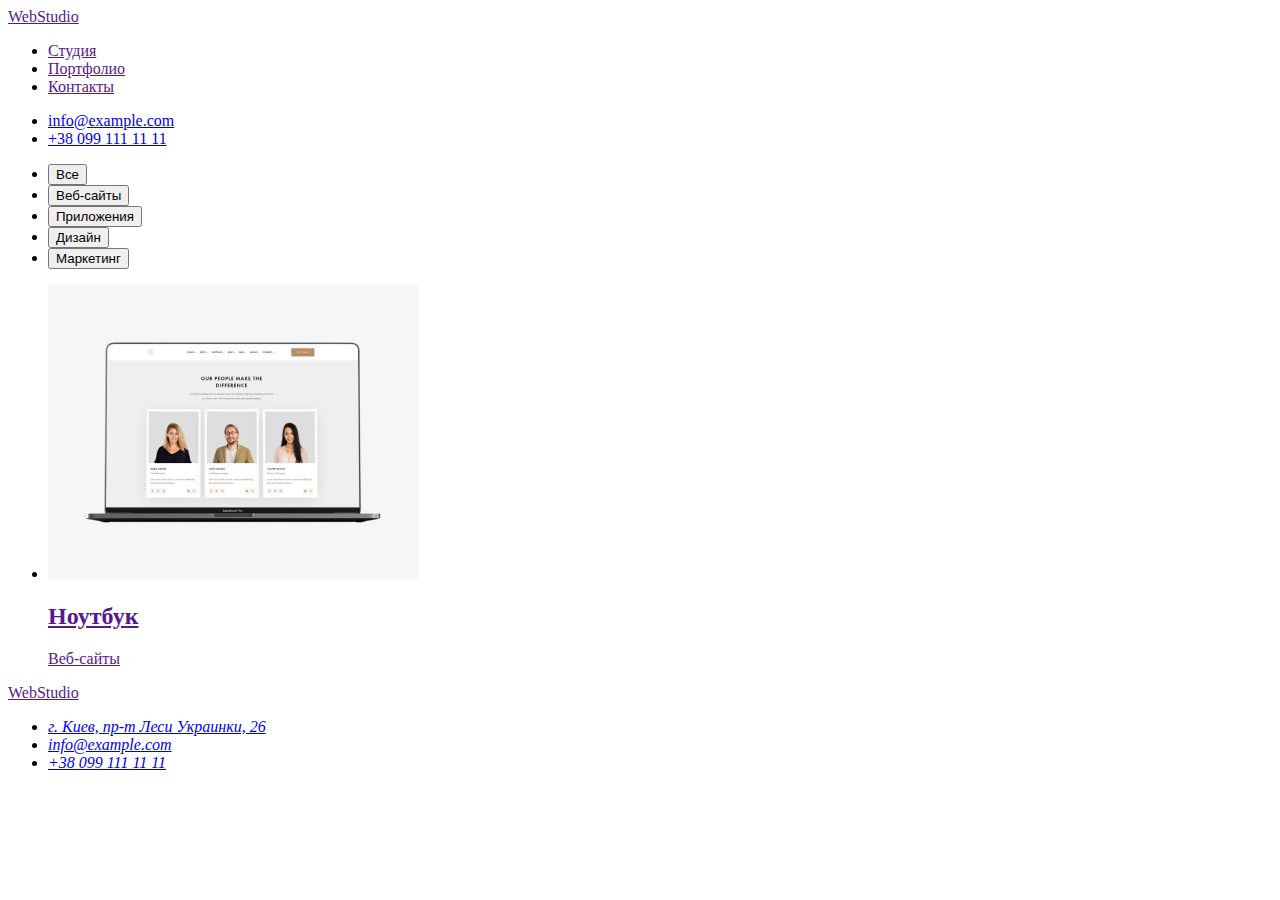
==== portfolio.html @ 24294380 "Зробила основу" ====
<!DOCTYPE html>
<html lang="en">
  <head>
    <meta charset="UTF-8" />
    <meta http-equiv="X-UA-Compatible" content="IE=edge" />
    <meta name="viewport" content="width=device-width, initial-scale=1.0" />
    <title>Document</title>
  </head>
  <body>
    <!--Header section -->
    <header class="header">
      <nav>
        <a class="logo" href="">WebStudio</a>
        <ul>
          <li><a href="">Студия</a></li>
          <li><a href="">Портфолио</a></li>
          <li><a href="">Контакты</a></li>
        </ul>
        <ul>
          <li>
            <a class="footer-link" href="mailto:info@example.com">info@example.com</a>
          </li>
          <li>
            <a class="" href="tel:+380991111111">+38 099 111 11 11</a>
          </li>
        </ul>
      </nav>
    </header>
    <!-- Main section -->
    <main>
      <section class="work">
        <!-- Hider title -->
        <h1 hidden>Портфолио</h1>
        <ul class="work-button-list">
          <li><button type="button" class="work-button-item">Все</button></li>
          <li><button type="button" class="work-button-item">Веб-сайты</button></li>
          <li><button type="button" class="work-button-item">Приложения</button></li>
          <li><button type="button" class="work-button-item">Дизайн</button></li>
          <li><button type="button" class="work-button-item">Маркетинг</button></li>
        </ul>
        <ul class="work-cards">
          <li class="work-card">
            <a href="">
              <img src="./images/works/img1.jpg" width="370" height="294" alt="laptop" />
              <h2 class="work-card-title">Ноутбук</h2>
              <p class="work-cart-descr">Веб-сайты</p>
            </a>
          </li>
        </ul>
      </section>
    </main>
    <!-- Footer section -->
    <footer class="footer">
      <a class="logo" href="">WebStudio</a>
      <address class="footer-address">
        <ul class="footer-list">
          <li class="footer-item">
            <a
              class="footer-link"
              href="https://goo.gl/maps/Yb8iC36x8tru1GQm8"
              target="_blank"
              rel="noopener noreferrer"
              >г. Киев, пр-т Леси Украинки, 26
            </a>
          </li>
          <li class="footer-link">
            <a class="footer-link" href="mailto:info@example.com">info@example.com</a>
          </li>
          <li class="footer-link">
            <a class="footer-link" href="tel:+380991111111">+38 099 111 11 11</a>
          </li>
        </ul>
      </address>
    </footer>
  </body>
</html>
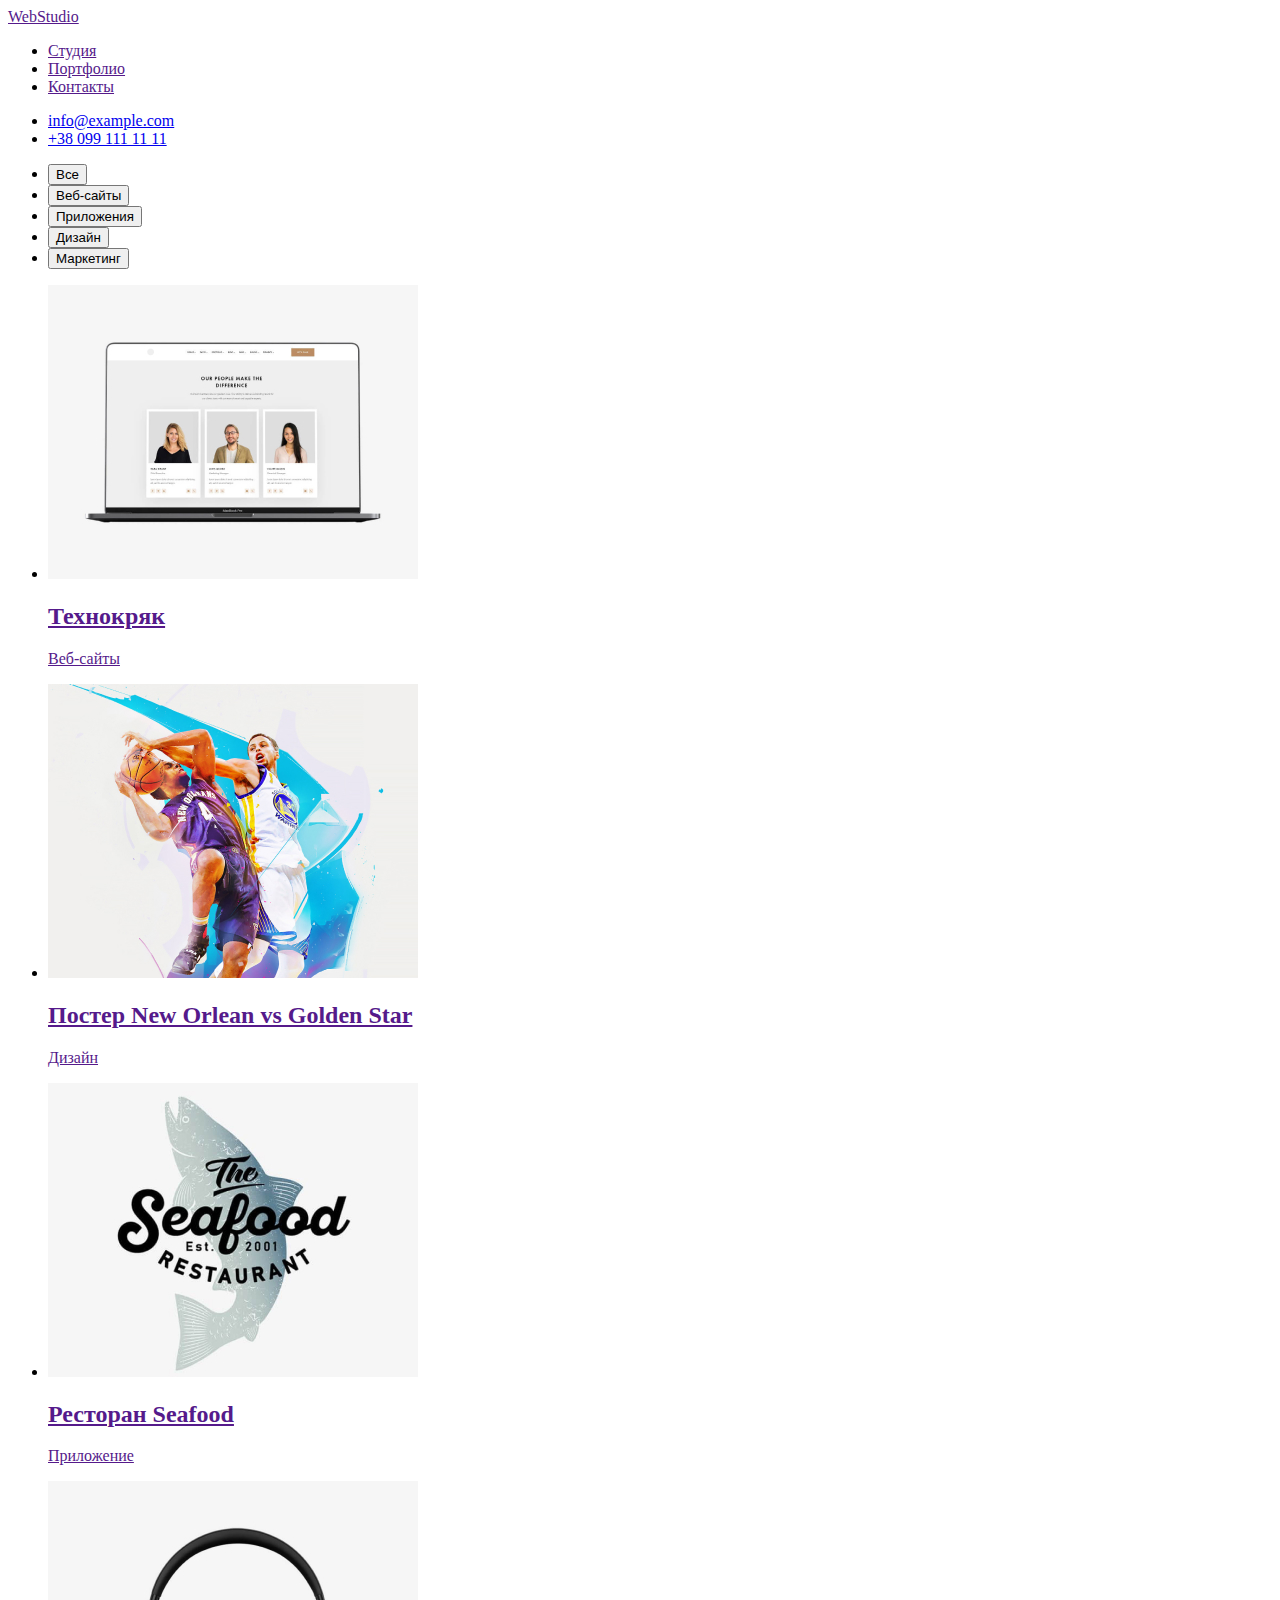
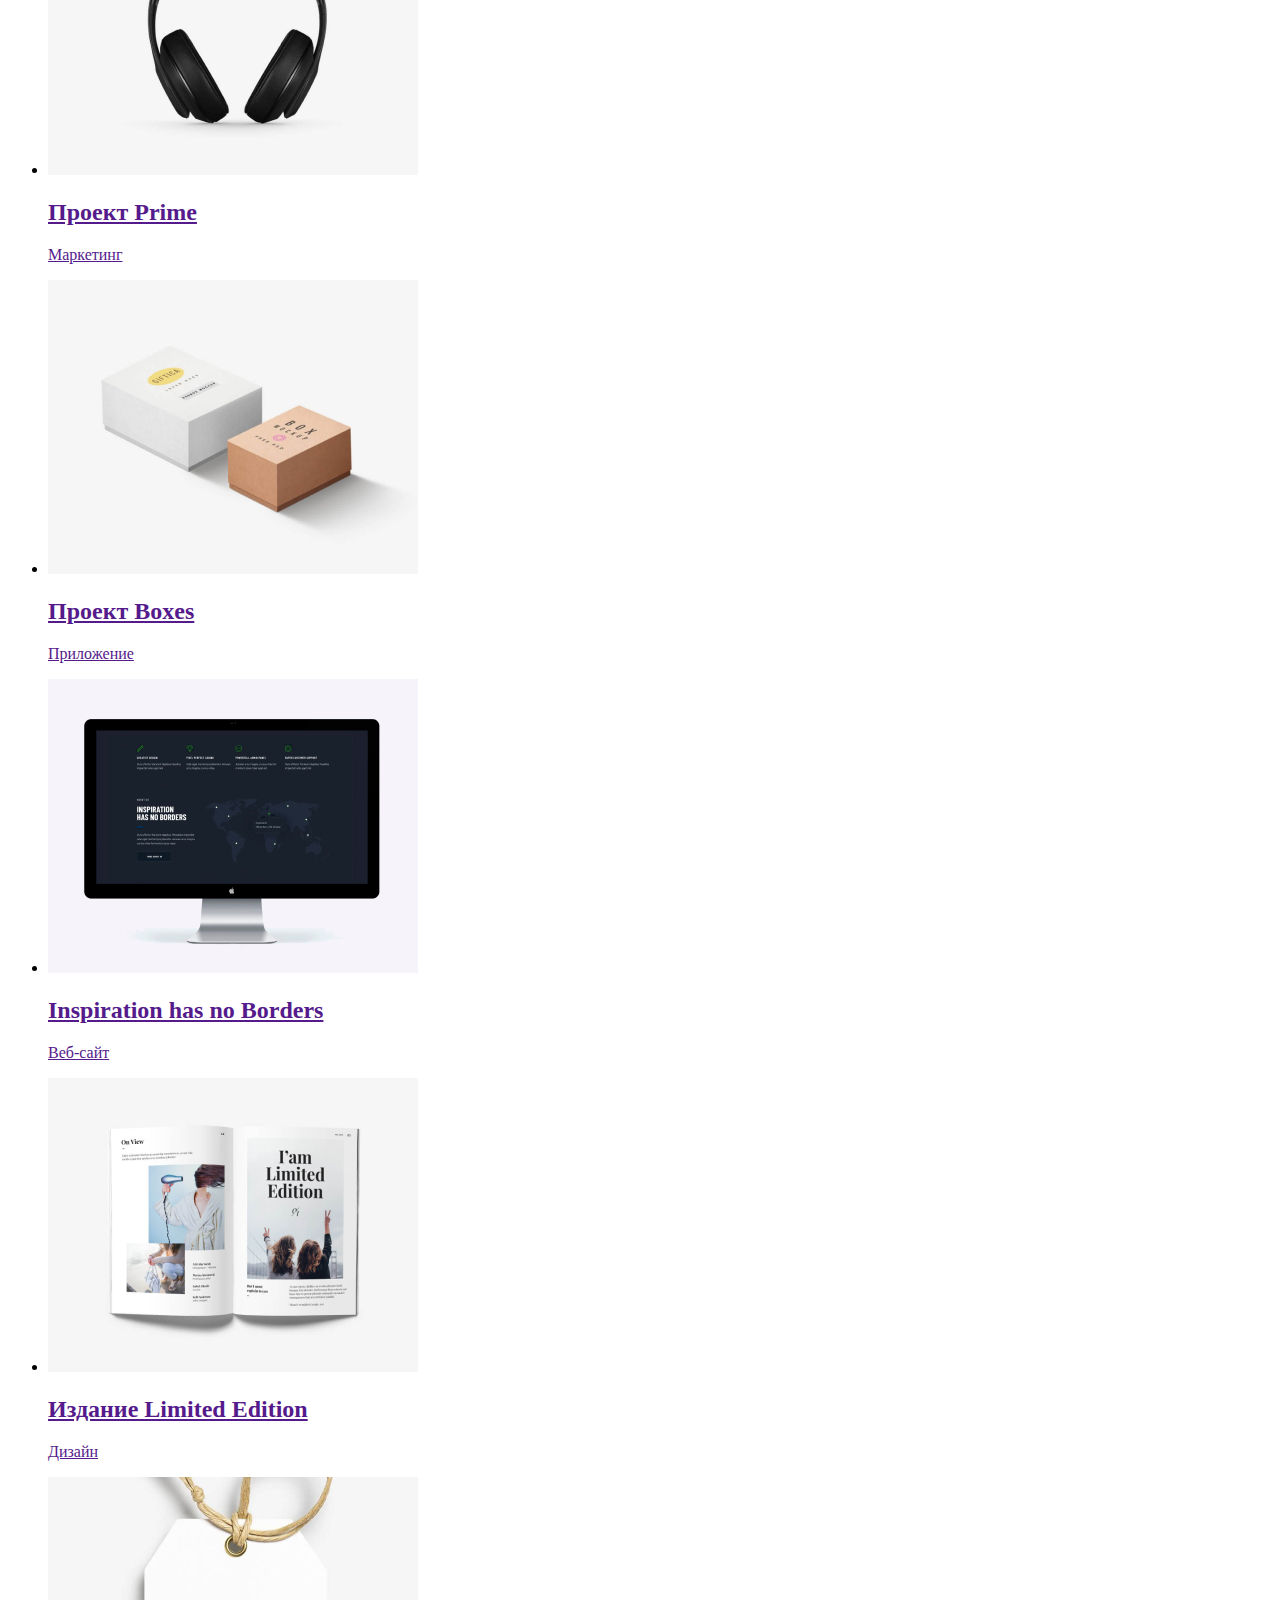
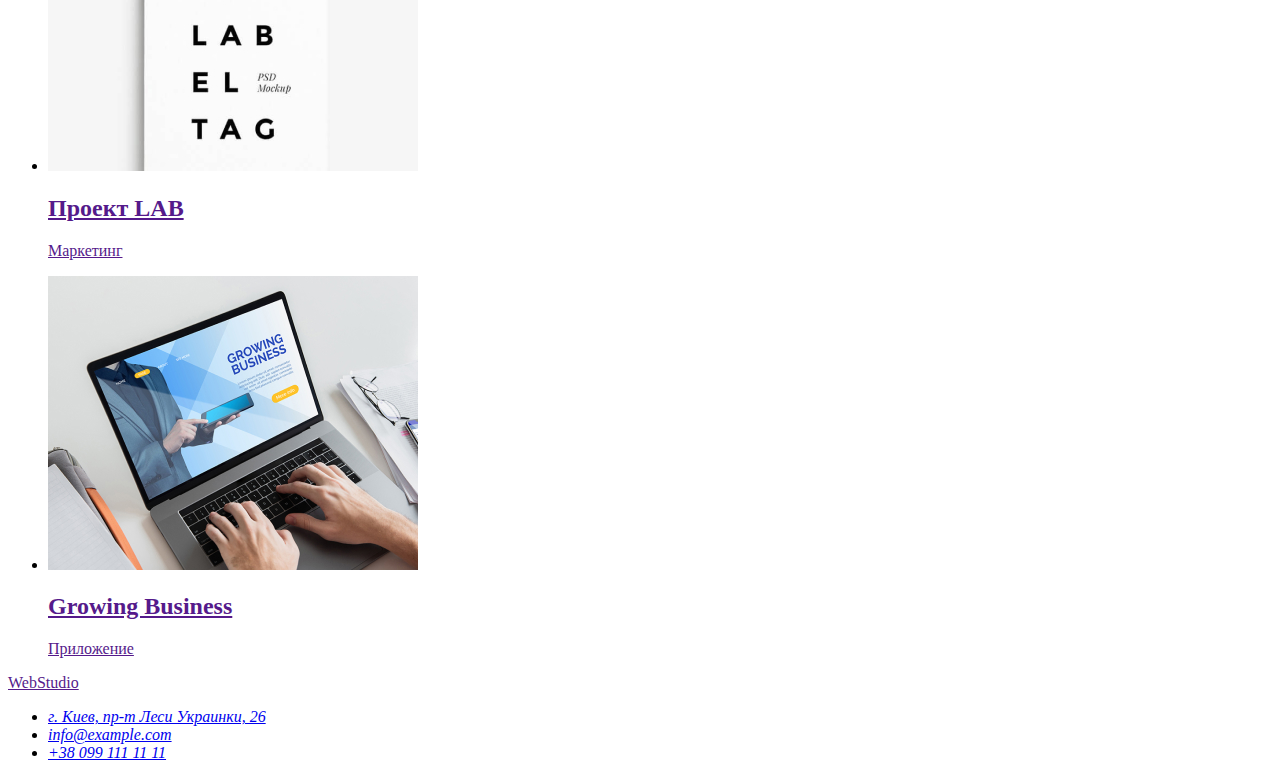
==== commit 912d8719: "Зробила розмітку "Портфоліо"" ====
--- a/portfolio.html
+++ b/portfolio.html
@@ -41,9 +41,65 @@
         <ul class="work-cards">
           <li class="work-card">
             <a href="">
-              <img src="./images/works/img1.jpg" width="370" height="294" alt="laptop" />
-              <h2 class="work-card-title">Ноутбук</h2>
+              <img src="./images/works/img1.jpg" width="370" height="294" alt="Изображение" />
+              <h2 class="work-card-title">Технокряк</h2>
               <p class="work-cart-descr">Веб-сайты</p>
+            </a>
+          </li>
+          <li class="work-card">
+            <a href="">
+              <img src="/images/works/img2.jpg" width="370" height="294" alt="Изображение" />
+              <h2 class="work-card-title">Постер New Orlean vs Golden Star</h2>
+              <p class="work-cart-descr">Дизайн</p>
+            </a>
+          </li>
+          <li class="work-card">
+            <a href="">
+              <img src="/images/works/img3.jpg" width="370" height="294" alt="Изображение" />
+              <h2 class="work-card-title">Ресторан Seafood</h2>
+              <p class="work-cart-descr">Приложение</p>
+            </a>
+          </li>
+          <li class="work-card">
+            <a href="">
+              <img src="/images/works/img4.jpg" width="370" height="294" alt="Изображение" />
+              <h2 class="work-card-title">Проект Prime</h2>
+              <p class="work-cart-descr">Маркетинг</p>
+            </a>
+          </li>
+          <li class="work-card">
+            <a href="">
+              <img src="/images/works/img5.jpg" width="370" height="294" alt="Изображение" />
+              <h2 class="work-card-title">Проект Boxes</h2>
+              <p class="work-cart-descr">Приложение</p>
+            </a>
+          </li>
+          <li class="work-card">
+            <a href="">
+              <img src="/images/works/img6.jpg" width="370" height="294" alt="Изображение" />
+              <h2 class="work-card-title">Inspiration has no Borders</h2>
+              <p class="work-cart-descr">Веб-сайт</p>
+            </a>
+          </li>
+          <li class="work-card">
+            <a href="">
+              <img src="/images/works/img7.jpg" width="370" height="294" alt="Изображение" />
+              <h2 class="work-card-title">Издание Limited Edition</h2>
+              <p class="work-cart-descr">Дизайн</p>
+            </a>
+          </li>
+          <li class="work-card">
+            <a href="">
+              <img src="/images/works/img8.jpg" width="370" height="294" alt="Изображение" />
+              <h2 class="work-card-title">Проект LAB</h2>
+              <p class="work-cart-descr">Маркетинг</p>
+            </a>
+          </li>
+          <li class="work-card">
+            <a href="">
+              <img src="/images/works/img9.jpg" width="370" height="294" alt="Изображение" />
+              <h2 class="work-card-title">Growing Business</h2>
+              <p class="work-cart-descr">Приложение</p>
             </a>
           </li>
         </ul>
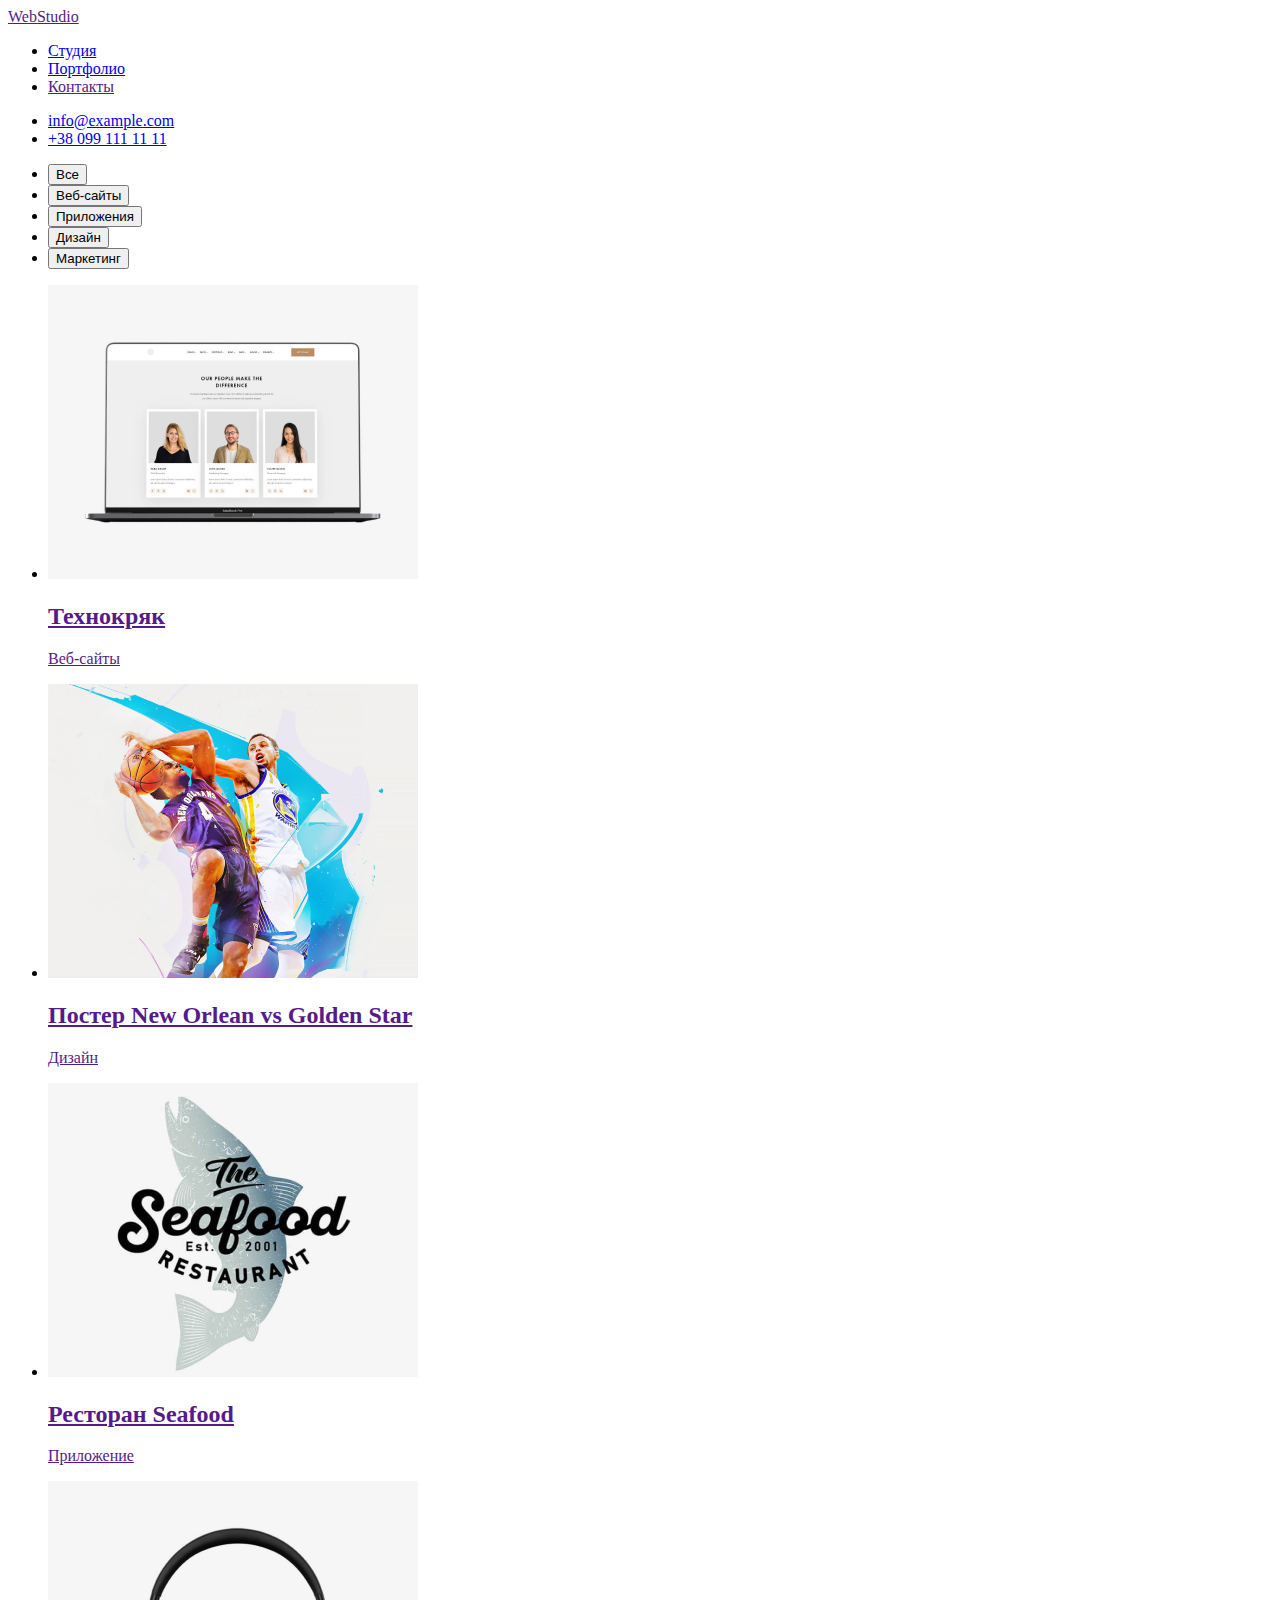
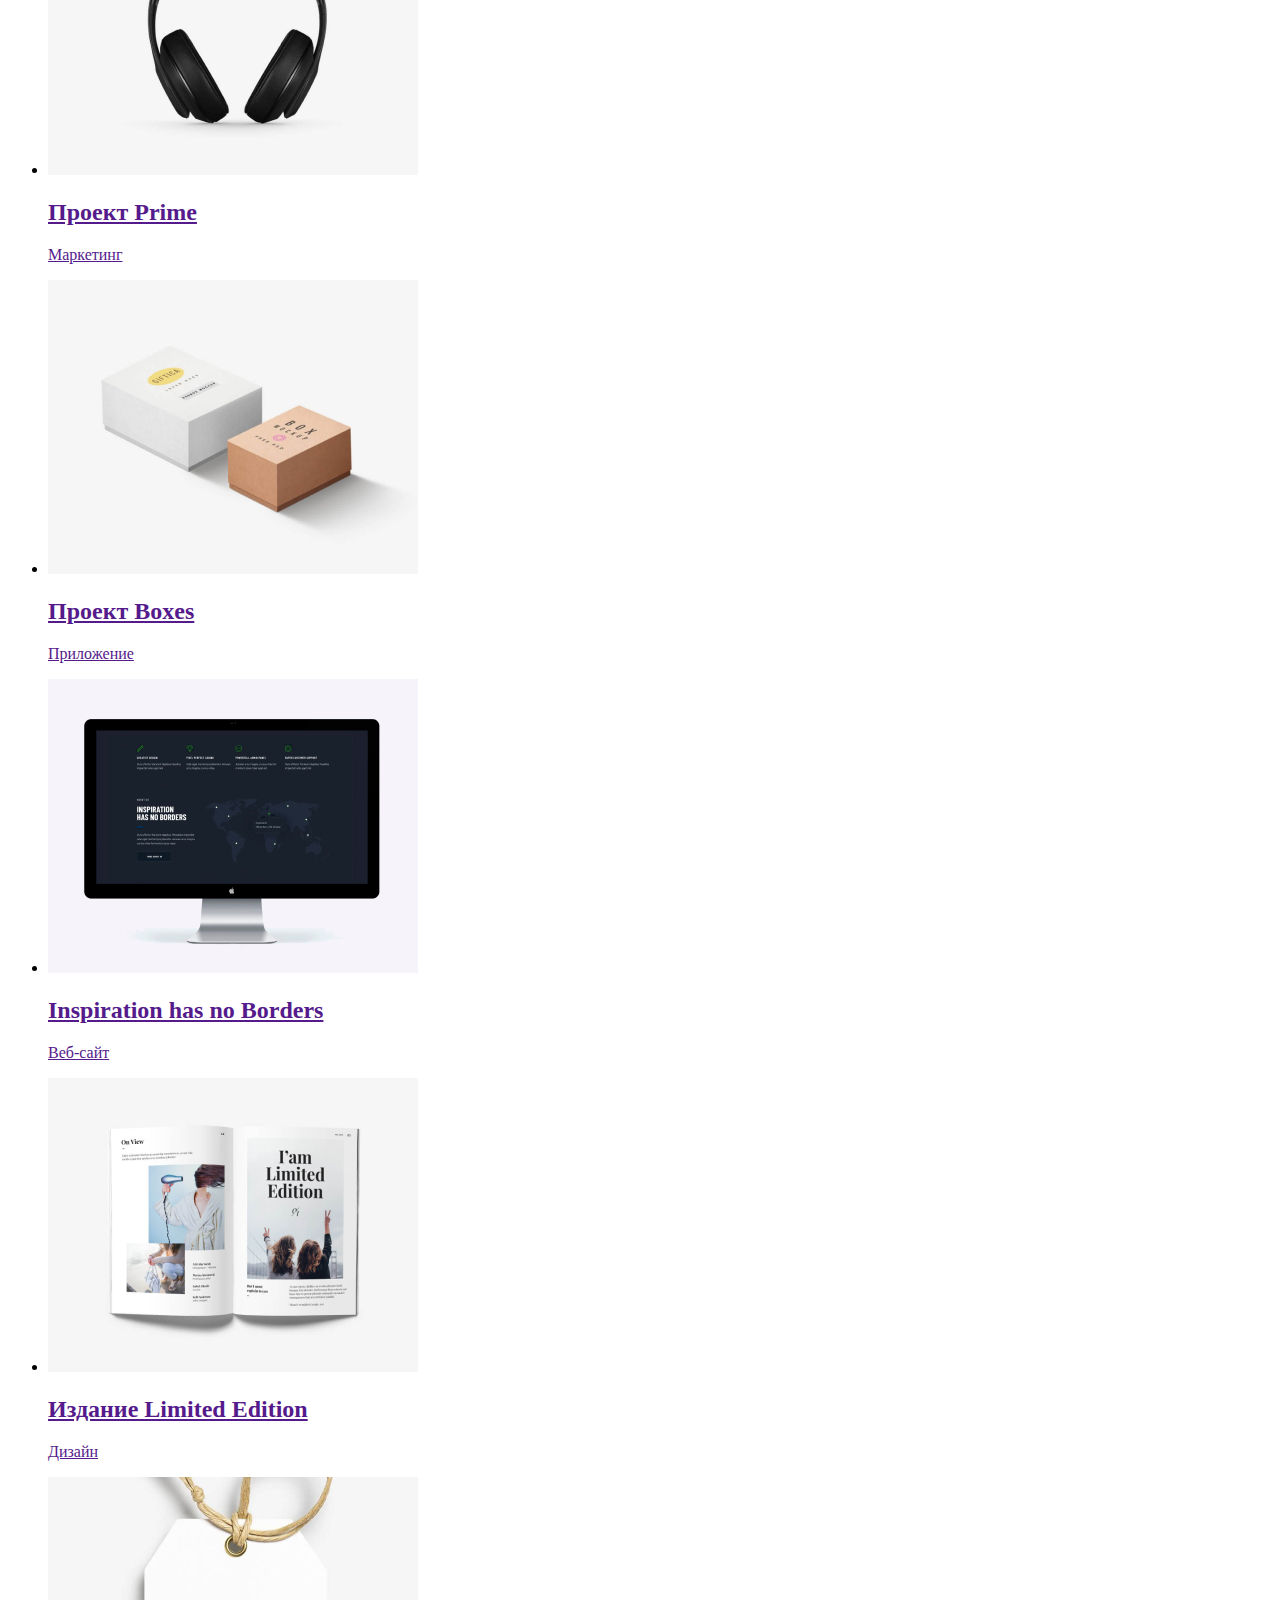
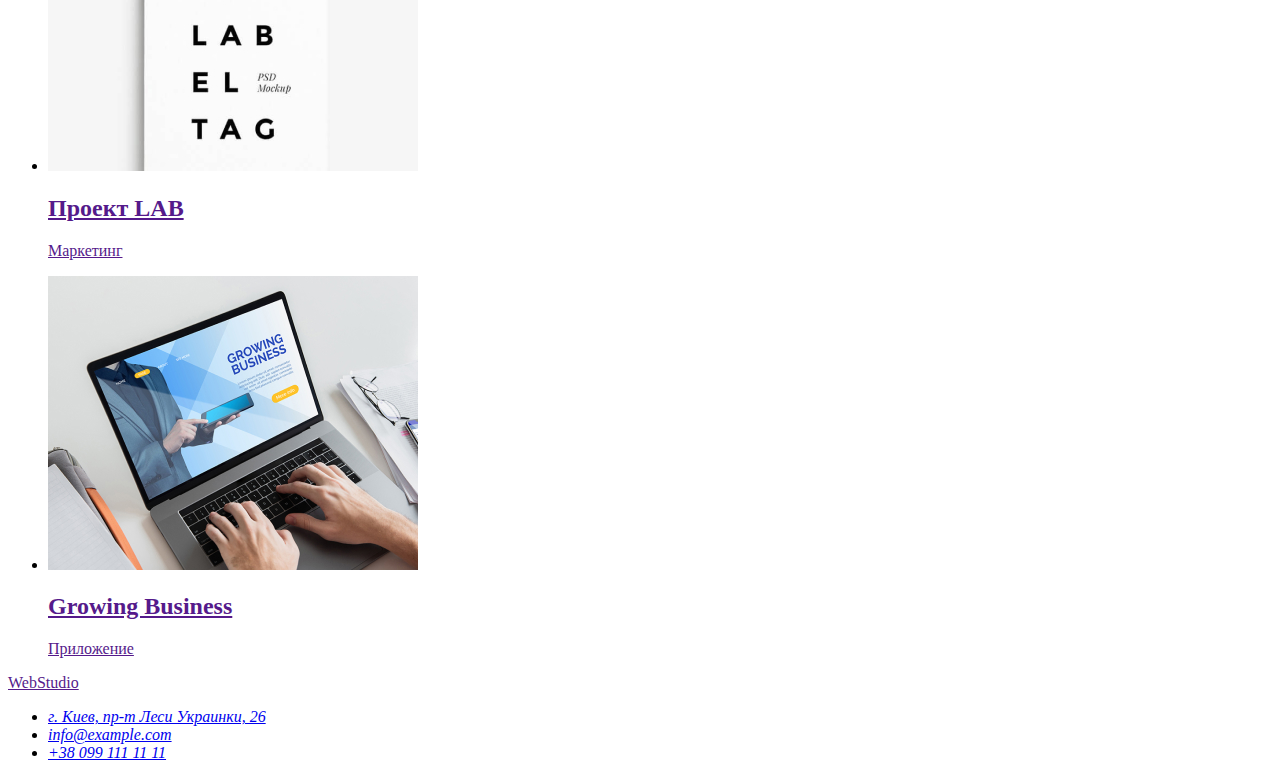
==== commit f62c62d3: "Робота над css" ====
--- a/portfolio.html
+++ b/portfolio.html
@@ -12,8 +12,8 @@
       <nav>
         <a class="logo" href="">WebStudio</a>
         <ul>
-          <li><a href="">Студия</a></li>
-          <li><a href="">Портфолио</a></li>
+          <li><a href="./index.html">Студия</a></li>
+          <li><a href="./index.html">Портфолио</a></li>
           <li><a href="">Контакты</a></li>
         </ul>
         <ul>
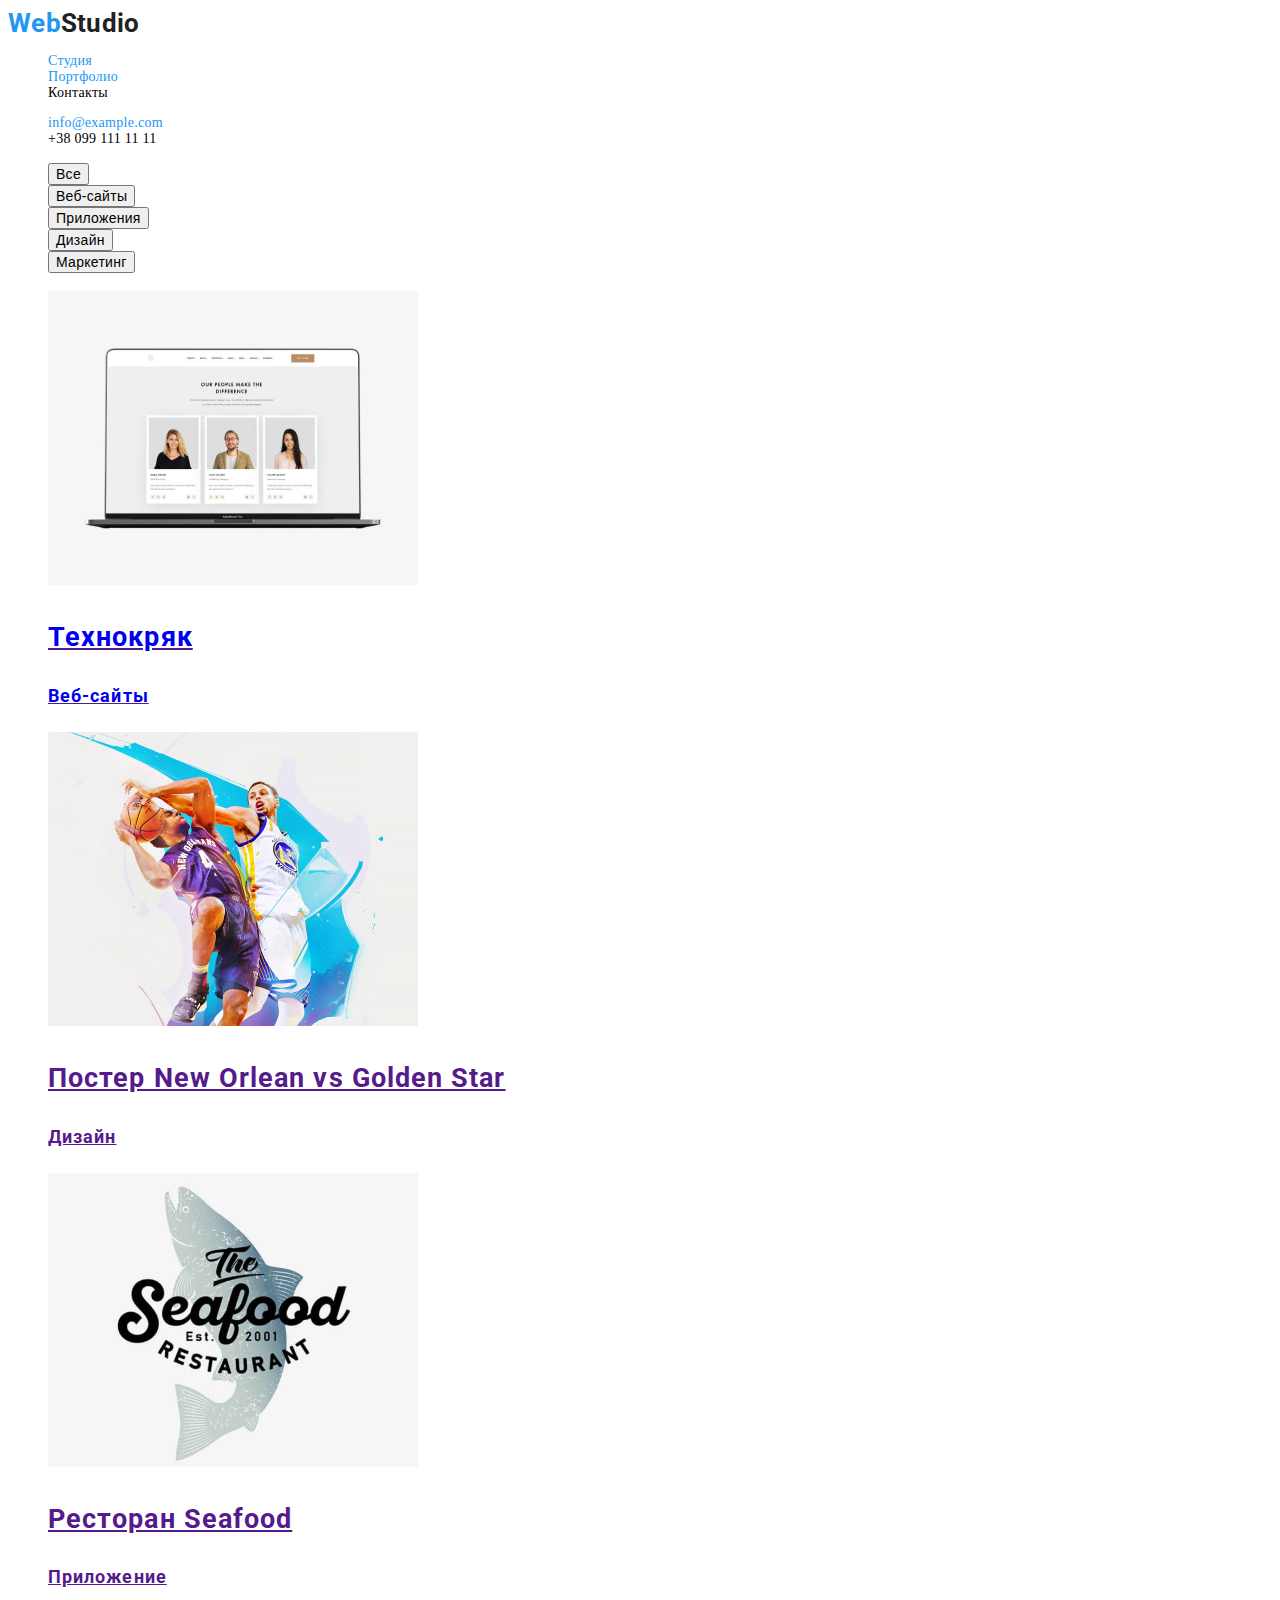
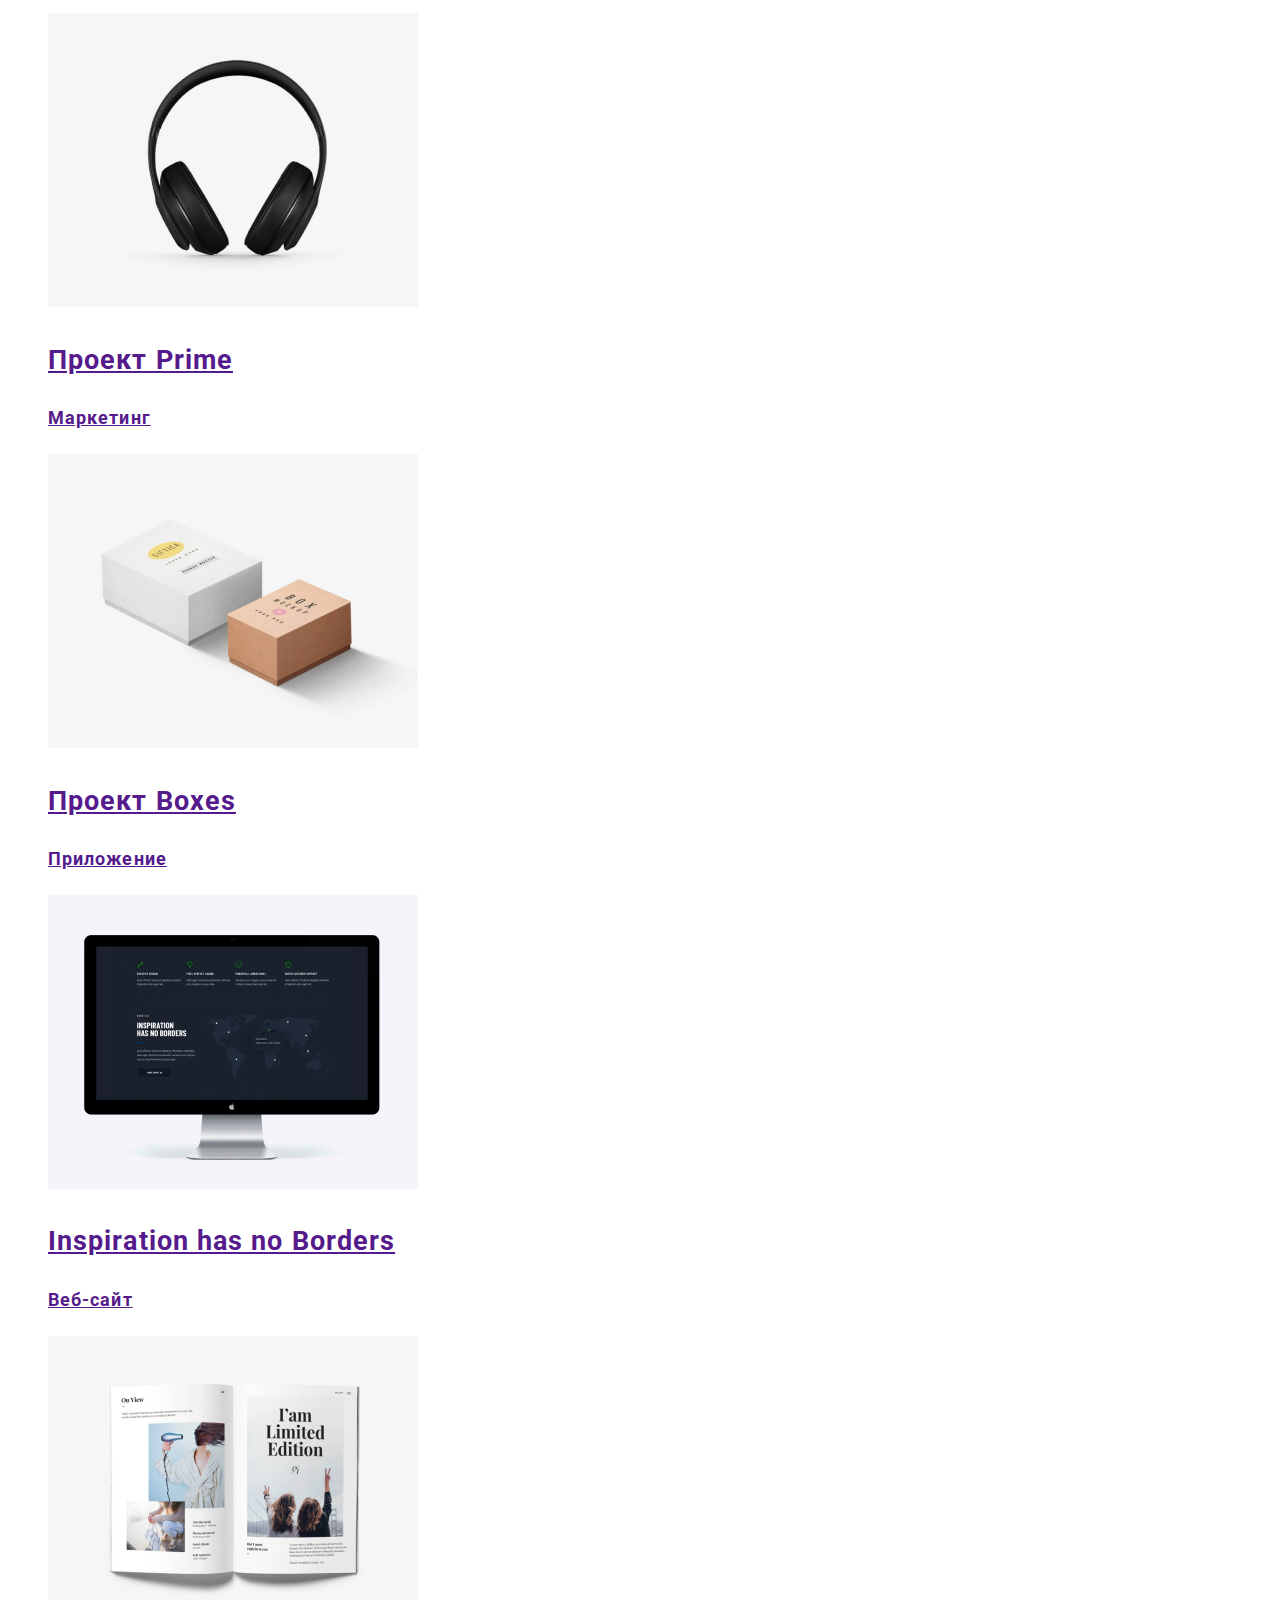
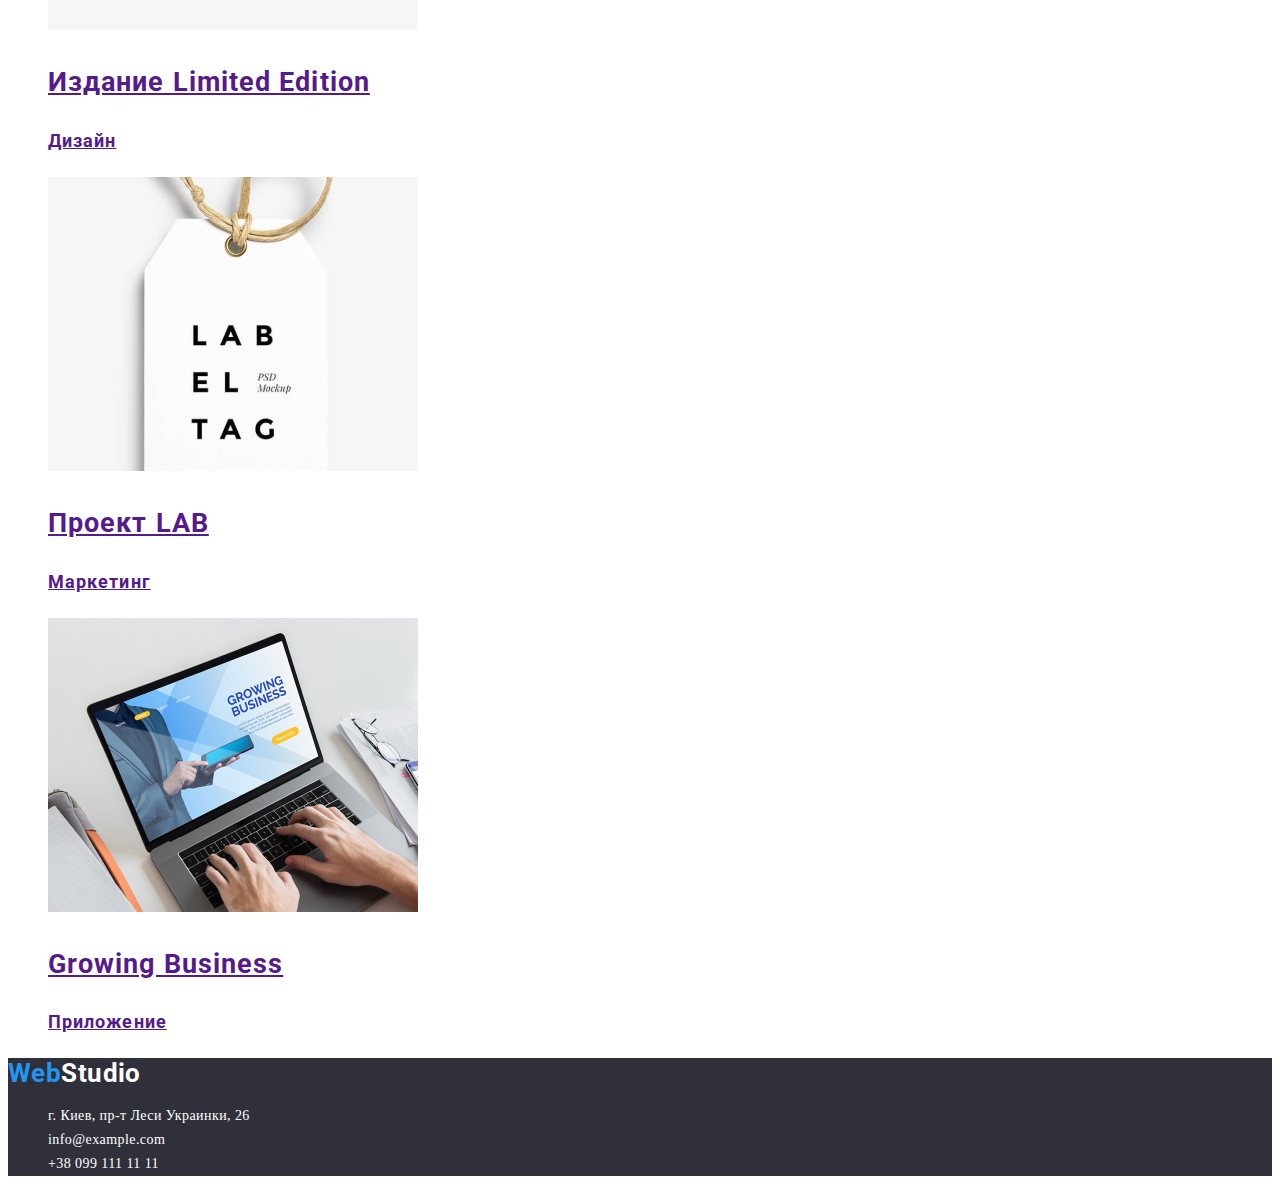
==== commit 3bb86d8d: "Підключений сss до сторінки "Портфолио"" ====
--- a/portfolio.html
+++ b/portfolio.html
@@ -5,23 +5,36 @@
     <meta http-equiv="X-UA-Compatible" content="IE=edge" />
     <meta name="viewport" content="width=device-width, initial-scale=1.0" />
     <title>Document</title>
+    <!-- Fonts start -->
+    <link rel="preconnect" href="https://fonts.googleapis.com" />
+    <link rel="preconnect" href="https://fonts.gstatic.com" crossorigin />
+    <link
+      href="https://fonts.googleapis.com/css2?family=Raleway:wght@700;900&family=Roboto:wght@400;500;700&display=swap"
+      rel="stylesheet"
+    />
+    <!-- Fonts end -->
+    <link rel="stylesheet" href="/css/styles.css" />
   </head>
   <body>
     <!--Header section -->
     <header class="header">
-      <nav>
-        <a class="logo" href="">WebStudio</a>
-        <ul>
-          <li><a href="./index.html">Студия</a></li>
-          <li><a href="./index.html">Портфолио</a></li>
-          <li><a href="">Контакты</a></li>
-        </ul>
-        <ul>
+      <nav class="header-nav">
+        <a class="logo" href="/index.html"><span class="web">Web</span>Studio</a>
+        <ul class="header-list list">
           <li>
-            <a class="footer-link" href="mailto:info@example.com">info@example.com</a>
+            <a href="./index.html" class="header-item-current link">Студия</a>
           </li>
           <li>
-            <a class="" href="tel:+380991111111">+38 099 111 11 11</a>
+            <a href="portfolio.html" class="header-item-current-section link">Портфолио</a>
+          </li>
+          <li><a class="header-item link" href="">Контакты</a></li>
+        </ul>
+        <ul class="header-nav list">
+          <li>
+            <a class="header-mail-current link" href="mailto:info@example.com">info@example.com</a>
+          </li>
+          <li>
+            <a class="header-phone link" href="tel:+380991111111">+38 099 111 11 11</a>
           </li>
         </ul>
       </nav>
@@ -31,71 +44,71 @@
       <section class="work">
         <!-- Hider title -->
         <h1 hidden>Портфолио</h1>
-        <ul class="work-button-list">
-          <li><button type="button" class="work-button-item">Все</button></li>
-          <li><button type="button" class="work-button-item">Веб-сайты</button></li>
-          <li><button type="button" class="work-button-item">Приложения</button></li>
-          <li><button type="button" class="work-button-item">Дизайн</button></li>
-          <li><button type="button" class="work-button-item">Маркетинг</button></li>
+        <ul class="work-button list">
+          <li><button type="button" class="work-button-item header-nav">Все</button></li>
+          <li><button type="button" class="work-button-item header-nav">Веб-сайты</button></li>
+          <li><button type="button" class="work-button-item header-nav">Приложения</button></li>
+          <li><button type="button" class="work-button-item header-nav">Дизайн</button></li>
+          <li><button type="button" class="work-button-item header-nav">Маркетинг</button></li>
         </ul>
-        <ul class="work-cards">
-          <li class="work-card">
+        <ul class="work-cards link">
+          <li class="work-card list">
             <a href="">
               <img src="./images/works/img1.jpg" width="370" height="294" alt="Изображение" />
-              <h2 class="work-card-title">Технокряк</h2>
-              <p class="work-cart-descr">Веб-сайты</p>
+              <h2 class="work-card-title link">Технокряк</h2>
+              <p class="work-cart-descr link">Веб-сайты</p>
             </a>
           </li>
-          <li class="work-card">
+          <li class="work-card list">
             <a href="">
               <img src="/images/works/img2.jpg" width="370" height="294" alt="Изображение" />
               <h2 class="work-card-title">Постер New Orlean vs Golden Star</h2>
               <p class="work-cart-descr">Дизайн</p>
             </a>
           </li>
-          <li class="work-card">
+          <li class="work-card list">
             <a href="">
               <img src="/images/works/img3.jpg" width="370" height="294" alt="Изображение" />
               <h2 class="work-card-title">Ресторан Seafood</h2>
               <p class="work-cart-descr">Приложение</p>
             </a>
           </li>
-          <li class="work-card">
+          <li class="work-card list">
             <a href="">
               <img src="/images/works/img4.jpg" width="370" height="294" alt="Изображение" />
               <h2 class="work-card-title">Проект Prime</h2>
               <p class="work-cart-descr">Маркетинг</p>
             </a>
           </li>
-          <li class="work-card">
+          <li class="work-card list">
             <a href="">
               <img src="/images/works/img5.jpg" width="370" height="294" alt="Изображение" />
               <h2 class="work-card-title">Проект Boxes</h2>
               <p class="work-cart-descr">Приложение</p>
             </a>
           </li>
-          <li class="work-card">
+          <li class="work-card list">
             <a href="">
               <img src="/images/works/img6.jpg" width="370" height="294" alt="Изображение" />
               <h2 class="work-card-title">Inspiration has no Borders</h2>
               <p class="work-cart-descr">Веб-сайт</p>
             </a>
           </li>
-          <li class="work-card">
+          <li class="work-card list">
             <a href="">
               <img src="/images/works/img7.jpg" width="370" height="294" alt="Изображение" />
               <h2 class="work-card-title">Издание Limited Edition</h2>
               <p class="work-cart-descr">Дизайн</p>
             </a>
           </li>
-          <li class="work-card">
+          <li class="work-card list">
             <a href="">
               <img src="/images/works/img8.jpg" width="370" height="294" alt="Изображение" />
               <h2 class="work-card-title">Проект LAB</h2>
               <p class="work-cart-descr">Маркетинг</p>
             </a>
           </li>
-          <li class="work-card">
+          <li class="work-card list">
             <a href="">
               <img src="/images/works/img9.jpg" width="370" height="294" alt="Изображение" />
               <h2 class="work-card-title">Growing Business</h2>
@@ -107,12 +120,14 @@
     </main>
     <!-- Footer section -->
     <footer class="footer">
-      <a class="logo" href="">WebStudio</a>
+      <a class="logo" href="/index.html"
+        ><span class="web">Web</span><span class="studio">Studio</span></a
+      >
       <address class="footer-address">
-        <ul class="footer-list">
+        <ul class="footer-list list">
           <li class="footer-item">
             <a
-              class="footer-link"
+              class="footer-adres link"
               href="https://goo.gl/maps/Yb8iC36x8tru1GQm8"
               target="_blank"
               rel="noopener noreferrer"
@@ -120,10 +135,10 @@
             </a>
           </li>
           <li class="footer-link">
-            <a class="footer-link" href="mailto:info@example.com">info@example.com</a>
+            <a class="footer-mail link" href="mailto:info@example.com">info@example.com</a>
           </li>
           <li class="footer-link">
-            <a class="footer-link" href="tel:+380991111111">+38 099 111 11 11</a>
+            <a class="footer-phone link" href="tel:+380991111111">+38 099 111 11 11</a>
           </li>
         </ul>
       </address>
--- a/css/styles.css
+++ b/css/styles.css
@@ -0,0 +1,147 @@
+:root {
+    /* fonts */
+    --main-font: 'Roboto', sans-serif;
+    --secondary-font: 'Raleway', sans-serif;
+
+    /* text colors */
+    --main-txy-cl:#212121;
+    --sec-txt-cl:#757575;
+    --accet-txt-cl: #2196F3;
+
+    /* bg color */
+
+    --darc-bg-cl: #2f303a;
+    --light-bg-cl: #F5F4FA;
+
+    /* others */
+}
+    /* body section */
+.body {
+    font-family: var(--main-font);
+    color: var(--main-txy-cl);
+    }
+    
+/* reset styles */
+.link {
+    text-decoration: none;
+    color: currentColor;
+    font-style: normal;
+}
+.list {
+    list-style: none;
+}
+/**
+|============================
+| Header section
+|============================
+*/
+/* logo */
+.logo {
+    color: var(--main-txy-cl);
+    font-family: var(--main-font) font-weight: 700;
+    font-size: 26px;
+    line-height: 31px;
+    text-decoration: none;
+}
+.web {
+    color: var(--accet-txt-cl);
+    text-decoration: none;
+}
+.header-lis,
+.header-nav {
+    font-weight: 500;
+    font-size: 14px;
+    line-height: calc(16 / 14);
+    letter-spacing: 0.02em;
+
+}
+.header-nav:hover 
+.header-nav:focus {
+    color: var(--accet-txt-cl);
+}
+
+.header-item-current,
+.header-item-current-section {
+    color: var(--accet-txt-cl);
+}
+.header-mail-current {
+    color: var(--accet-txt-cl);
+}
+/**
+|============================
+| Hero section
+|============================
+*/
+.main {
+    background-color: var(--darc-bg-cl);
+    font-weight: 900;
+    font-size: 44px;
+    line-height: calc(60 / 44);
+    text-align: center;
+    letter-spacing: 0.06em;
+    text-transform: uppercase;
+    color: #FFFFFF;
+}
+.btn {
+    font-family: inherit;
+    font-weight: 700;
+    font-size: 16px;
+    line-height: calc(30 / 16);
+    letter-spacing: 0.06em;
+    color: #FFFFFF;
+    background-color: #2196F3;
+    cursor: pointer;
+}
+.adout-info,
+.adout-tim-info,
+.tim-info {
+    text-align: center;
+}
+.work-cards{
+list-style: none;
+font-family: 'Roboto';
+font-style: normal;
+font-weight: 700;
+font-size: 18px;
+line-height: 36px;
+letter-spacing: 0.06em;
+color: #212121;
+}
+/**
+|============================
+| Footer section
+|============================
+*/
+.footer {
+    font-family: inherit;
+    font-style: normal;
+    font-weight: 400;
+    font-size: 14px;
+    line-height: calc(24 / 14);
+    letter-spacing: 0.03em;
+    color: #FFFFFF;
+    background: #2F303A;
+}
+/* logo footer*/
+.logo {
+    color: var(--main-txy-cl);
+    font-family: var(--main-font);
+    font-weight: 700;
+    font-size: 26px;
+    line-height: calc(31 /26);
+    text-decoration: none;
+}
+.web {
+    color: var(--accet-txt-cl);
+    text-decoration: none;
+}
+.studio {
+    color: white;
+    text-decoration: none;
+}
+
+/**
+|============================
+| Header section
+|============================
+*/
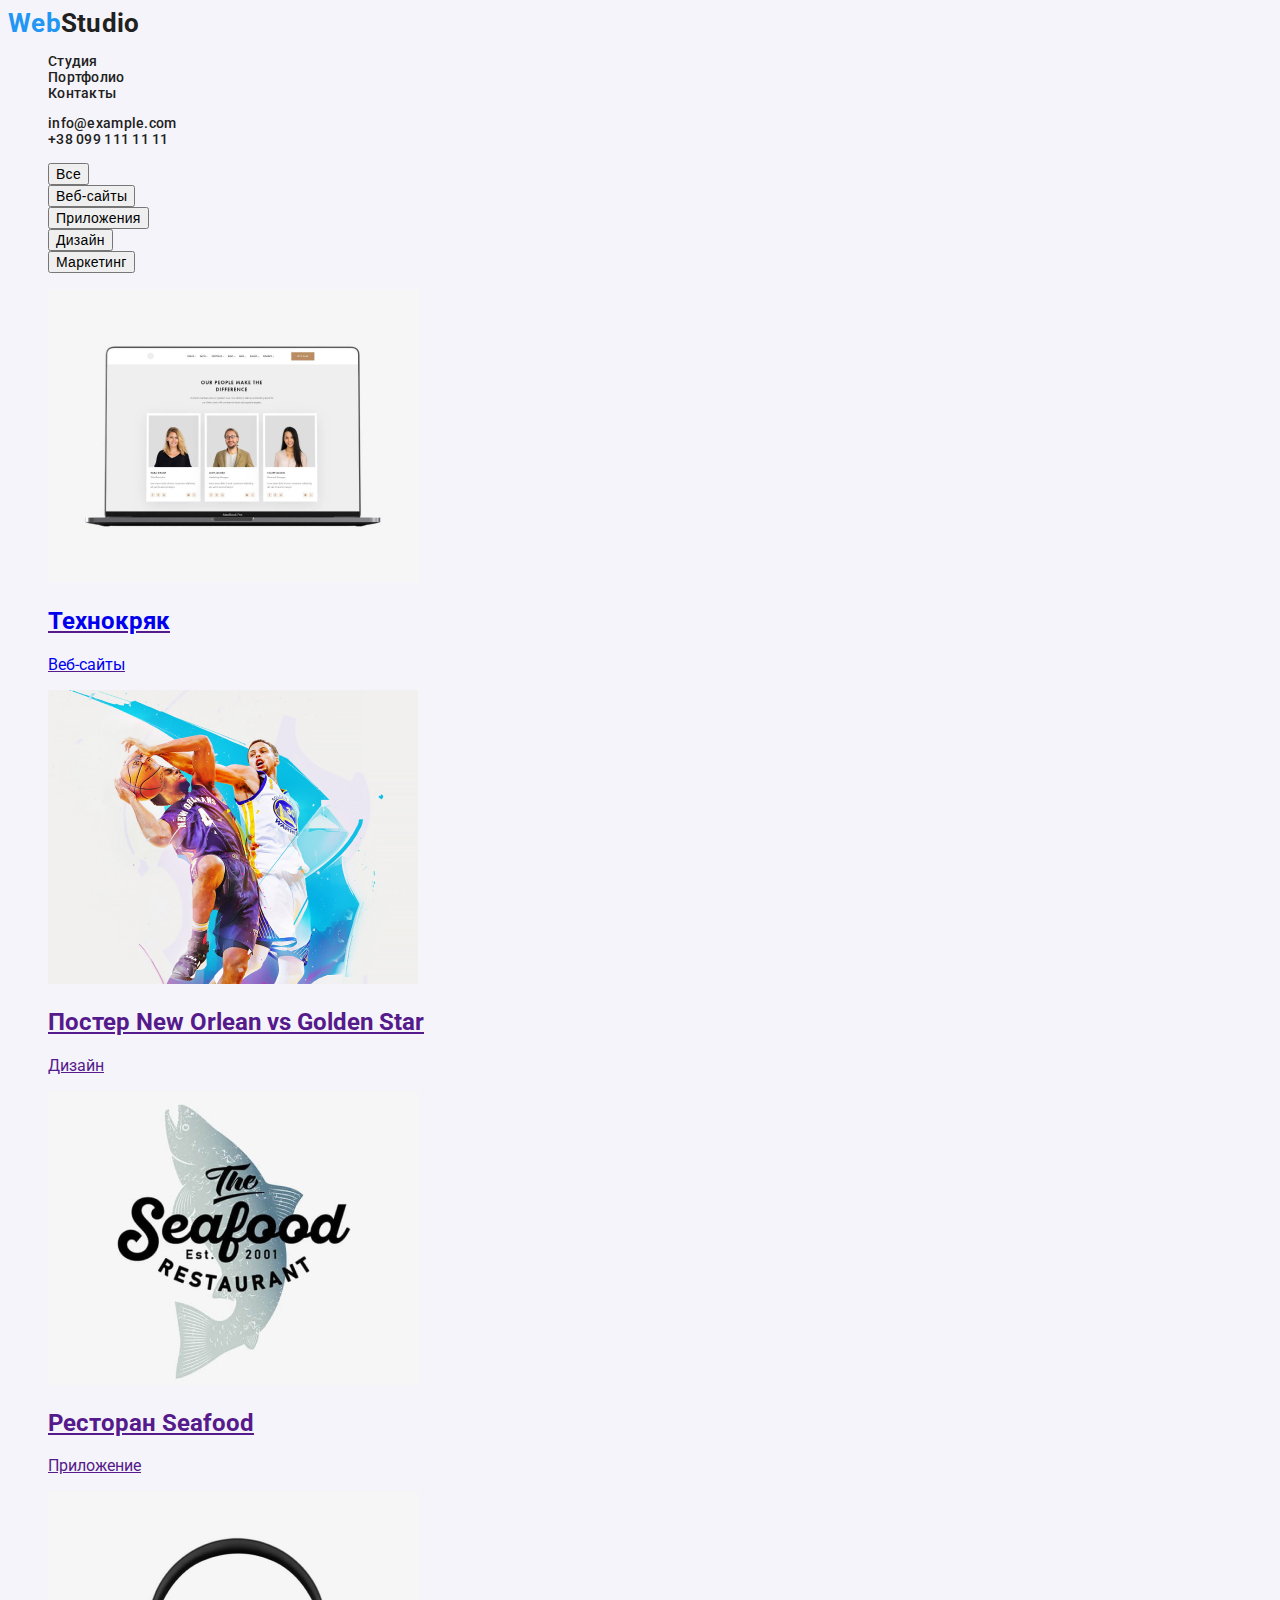
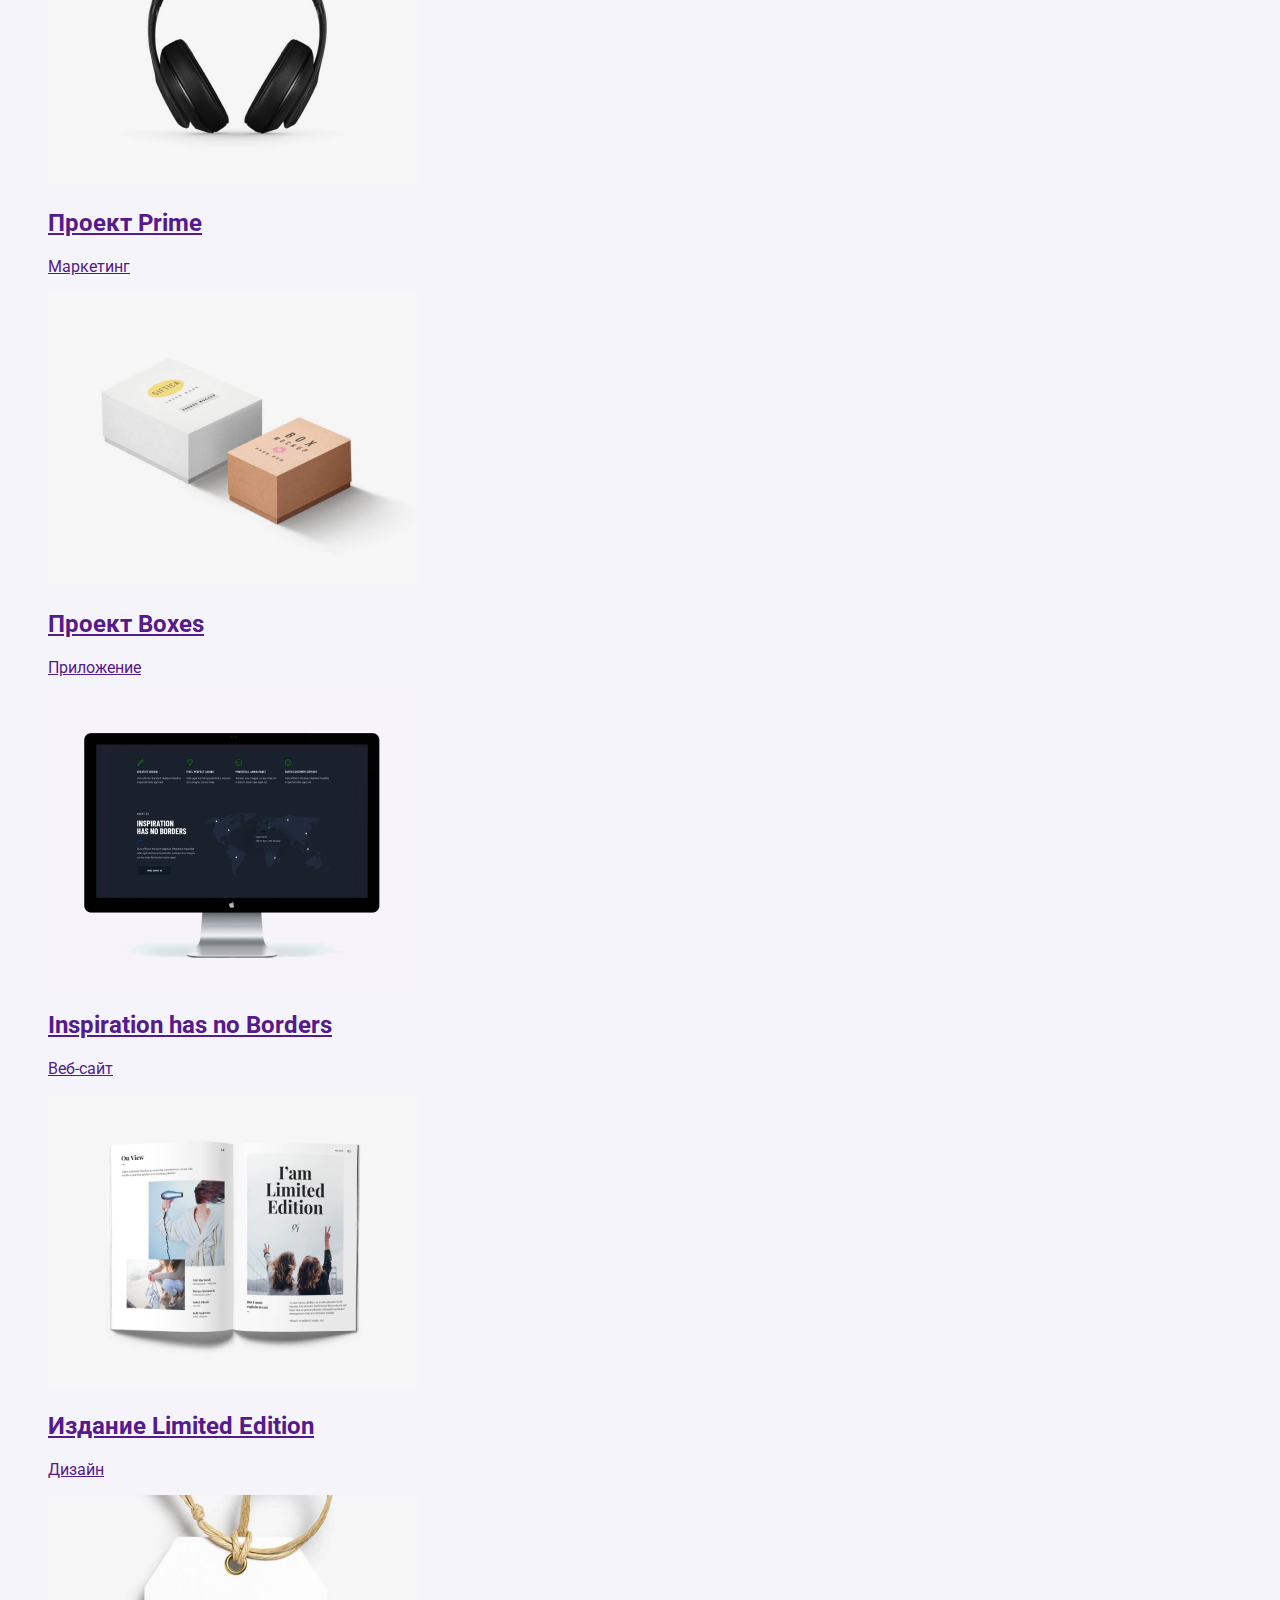
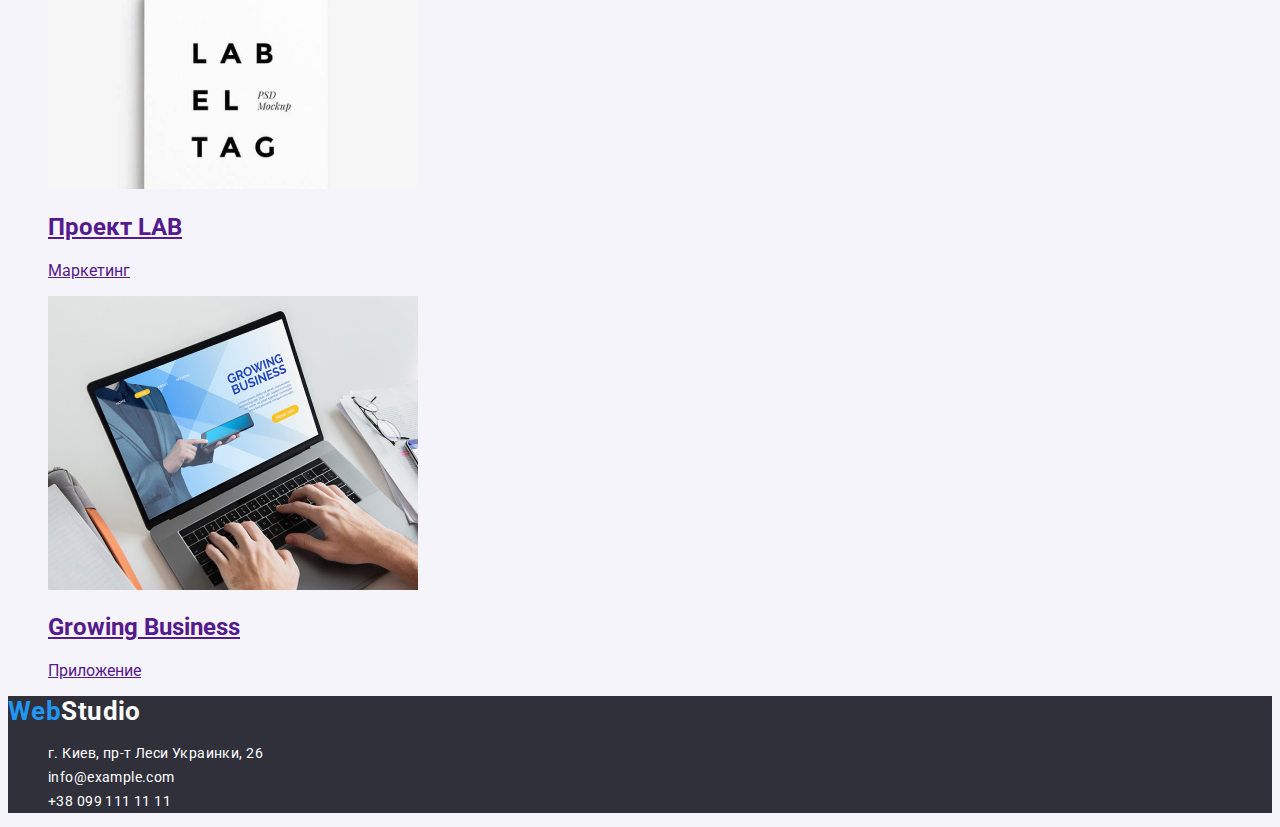
==== commit 04d3ebcd: "Робота з посиланнями (Нeader, main)" ====
--- a/portfolio.html
+++ b/portfolio.html
@@ -51,64 +51,64 @@
           <li><button type="button" class="work-button-item header-nav">Дизайн</button></li>
           <li><button type="button" class="work-button-item header-nav">Маркетинг</button></li>
         </ul>
-        <ul class="work-cards link">
-          <li class="work-card list">
+        <ul class="work-cards link list">
+          <li class="work-card link list">
             <a href="">
               <img src="./images/works/img1.jpg" width="370" height="294" alt="Изображение" />
               <h2 class="work-card-title link">Технокряк</h2>
               <p class="work-cart-descr link">Веб-сайты</p>
             </a>
           </li>
-          <li class="work-card list">
+          <li class="work-card link list">
             <a href="">
               <img src="/images/works/img2.jpg" width="370" height="294" alt="Изображение" />
               <h2 class="work-card-title">Постер New Orlean vs Golden Star</h2>
               <p class="work-cart-descr">Дизайн</p>
             </a>
           </li>
-          <li class="work-card list">
+          <li class="work-card link list">
             <a href="">
               <img src="/images/works/img3.jpg" width="370" height="294" alt="Изображение" />
               <h2 class="work-card-title">Ресторан Seafood</h2>
               <p class="work-cart-descr">Приложение</p>
             </a>
           </li>
-          <li class="work-card list">
+          <li class="work-card link list">
             <a href="">
               <img src="/images/works/img4.jpg" width="370" height="294" alt="Изображение" />
               <h2 class="work-card-title">Проект Prime</h2>
               <p class="work-cart-descr">Маркетинг</p>
             </a>
           </li>
-          <li class="work-card list">
+          <li class="work-card link list">
             <a href="">
               <img src="/images/works/img5.jpg" width="370" height="294" alt="Изображение" />
               <h2 class="work-card-title">Проект Boxes</h2>
               <p class="work-cart-descr">Приложение</p>
             </a>
           </li>
-          <li class="work-card list">
+          <li class="work-card link list">
             <a href="">
               <img src="/images/works/img6.jpg" width="370" height="294" alt="Изображение" />
               <h2 class="work-card-title">Inspiration has no Borders</h2>
               <p class="work-cart-descr">Веб-сайт</p>
             </a>
           </li>
-          <li class="work-card list">
+          <li class="work-card link list">
             <a href="">
               <img src="/images/works/img7.jpg" width="370" height="294" alt="Изображение" />
               <h2 class="work-card-title">Издание Limited Edition</h2>
               <p class="work-cart-descr">Дизайн</p>
             </a>
           </li>
-          <li class="work-card list">
+          <li class="work-card link list">
             <a href="">
               <img src="/images/works/img8.jpg" width="370" height="294" alt="Изображение" />
               <h2 class="work-card-title">Проект LAB</h2>
               <p class="work-cart-descr">Маркетинг</p>
             </a>
           </li>
-          <li class="work-card list">
+          <li class="work-card link list">
             <a href="">
               <img src="/images/works/img9.jpg" width="370" height="294" alt="Изображение" />
               <h2 class="work-card-title">Growing Business</h2>
--- a/css/styles.css
+++ b/css/styles.css
@@ -9,18 +9,17 @@
     --accet-txt-cl: #2196F3;
 
     /* bg color */
-
     --darc-bg-cl: #2f303a;
     --light-bg-cl: #F5F4FA;
 
     /* others */
 }
     /* body section */
-.body {
+body {
     font-family: var(--main-font);
     color: var(--main-txy-cl);
+    background-color: var(--light-bg-cl)
     }
-    
 /* reset styles */
 .link {
     text-decoration: none;
@@ -47,26 +46,44 @@
     color: var(--accet-txt-cl);
     text-decoration: none;
 }
-.header-lis,
+.header-list,
 .header-nav {
     font-weight: 500;
     font-size: 14px;
     line-height: calc(16 / 14);
     letter-spacing: 0.02em;
-
 }
-.header-nav:hover 
-.header-nav:focus {
+.header-list:hover
+.header-list:focus {
     color: var(--accet-txt-cl);
 }
-
-.header-item-current,
-.header-item-current-section {
+.header-item-current:hover, 
+.header-item-current:focus,
+.header-item-current:active {
     color: var(--accet-txt-cl);
 }
-.header-mail-current {
-    color: var(--accet-txt-cl);
+.header-item-current-section:hover,
+.header-item-current-section:focus,
+.header-item-current-section:active {
+color: var(--accet-txt-cl)
 }
+.header-item:hover,
+.header-item:focus {
+color: var(--accet-txt-cl)
+}
+.header-mail-current:hover,
+.header-mail-current:focus {
+color: var(--accet-txt-cl)
+}
+.header-phone:hover,
+.header-phone:focus {
+color: var(--accet-txt-cl)
+}
+.work-button-item:hover,
+.work-button-item:focus {
+    color: var(--accet-txt-cl)
+}
+
 /**
 |============================
 | Hero section
@@ -97,16 +114,7 @@
 .tim-info {
     text-align: center;
 }
-.work-cards{
-list-style: none;
-font-family: 'Roboto';
-font-style: normal;
-font-weight: 700;
-font-size: 18px;
-line-height: 36px;
-letter-spacing: 0.06em;
-color: #212121;
-}
+
 /**
 |============================
 | Footer section
@@ -128,7 +136,7 @@
     font-family: var(--main-font);
     font-weight: 700;
     font-size: 26px;
-    line-height: calc(31 /26);
+    line-height: calc(31 / 26);
     text-decoration: none;
 }
 .web {
@@ -139,9 +147,3 @@
     color: white;
     text-decoration: none;
 }
-
-/**
-|============================
-| Header section
-|============================
-*/
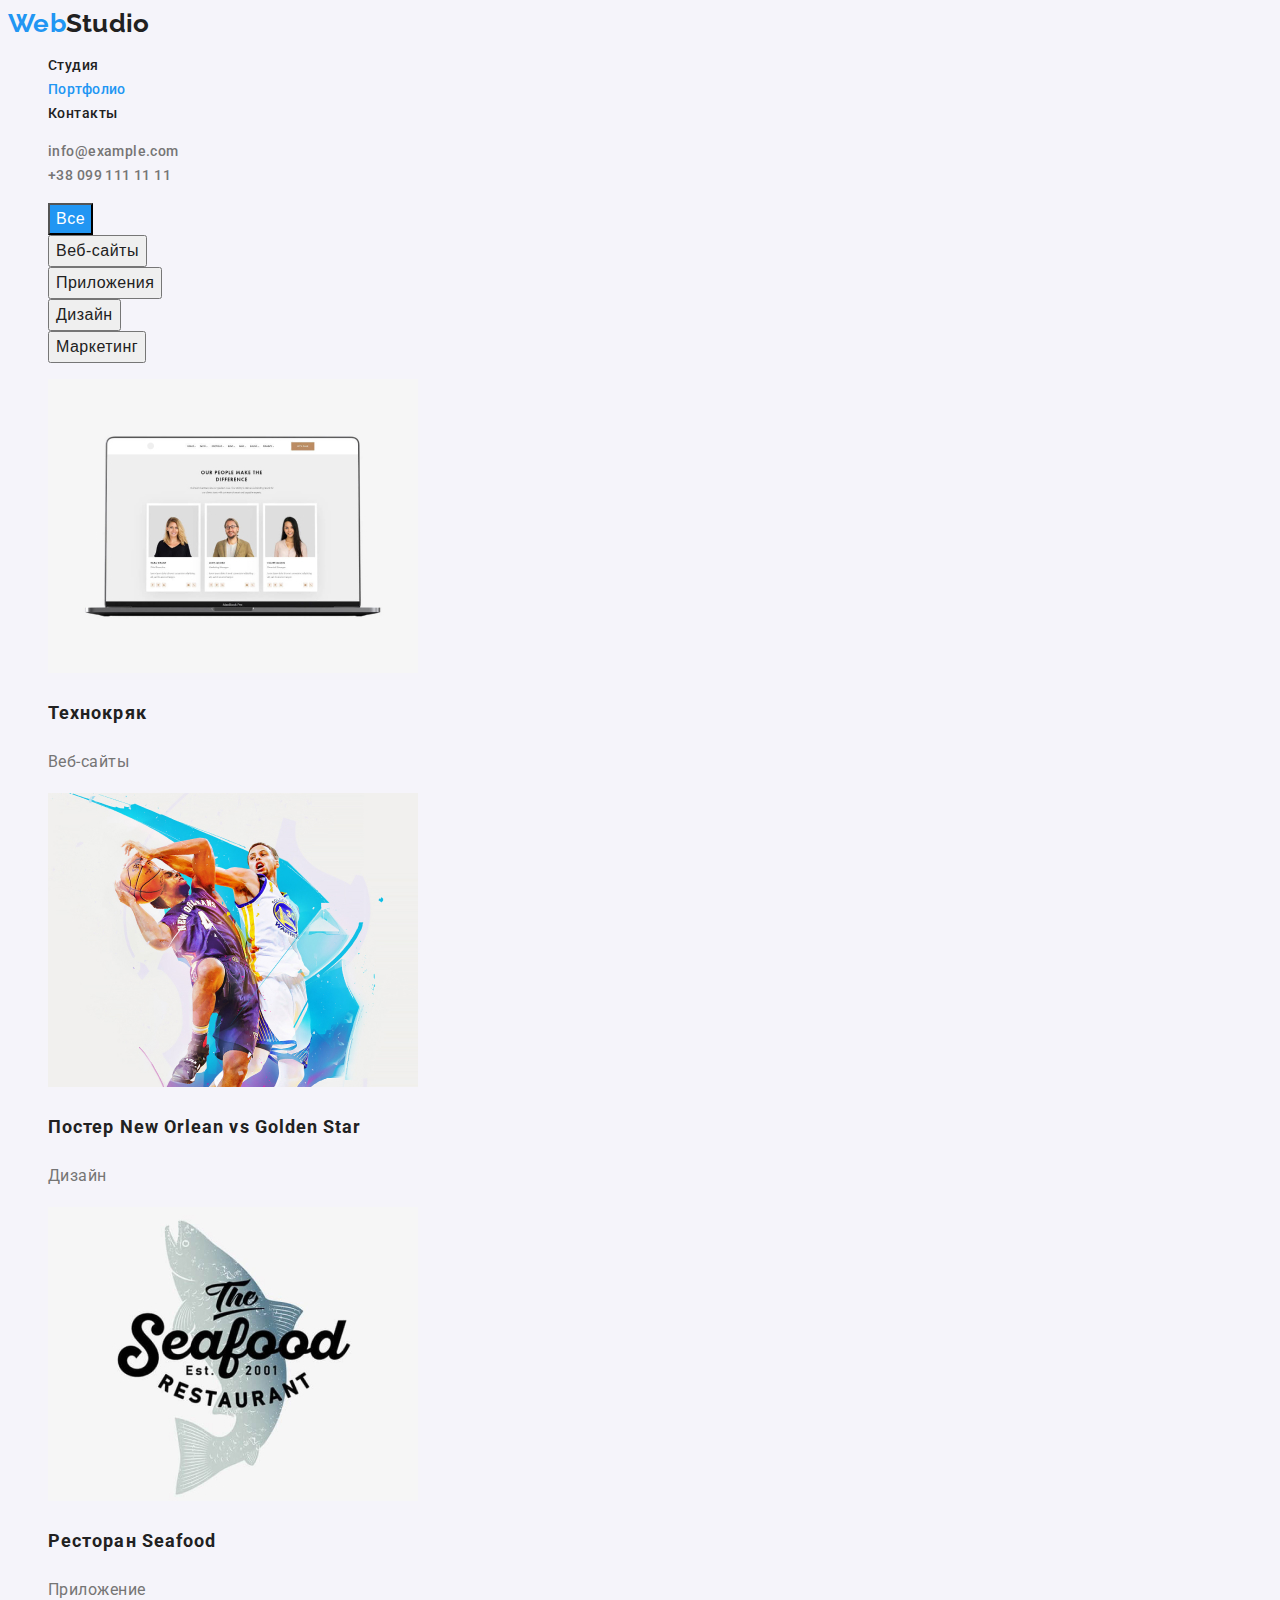
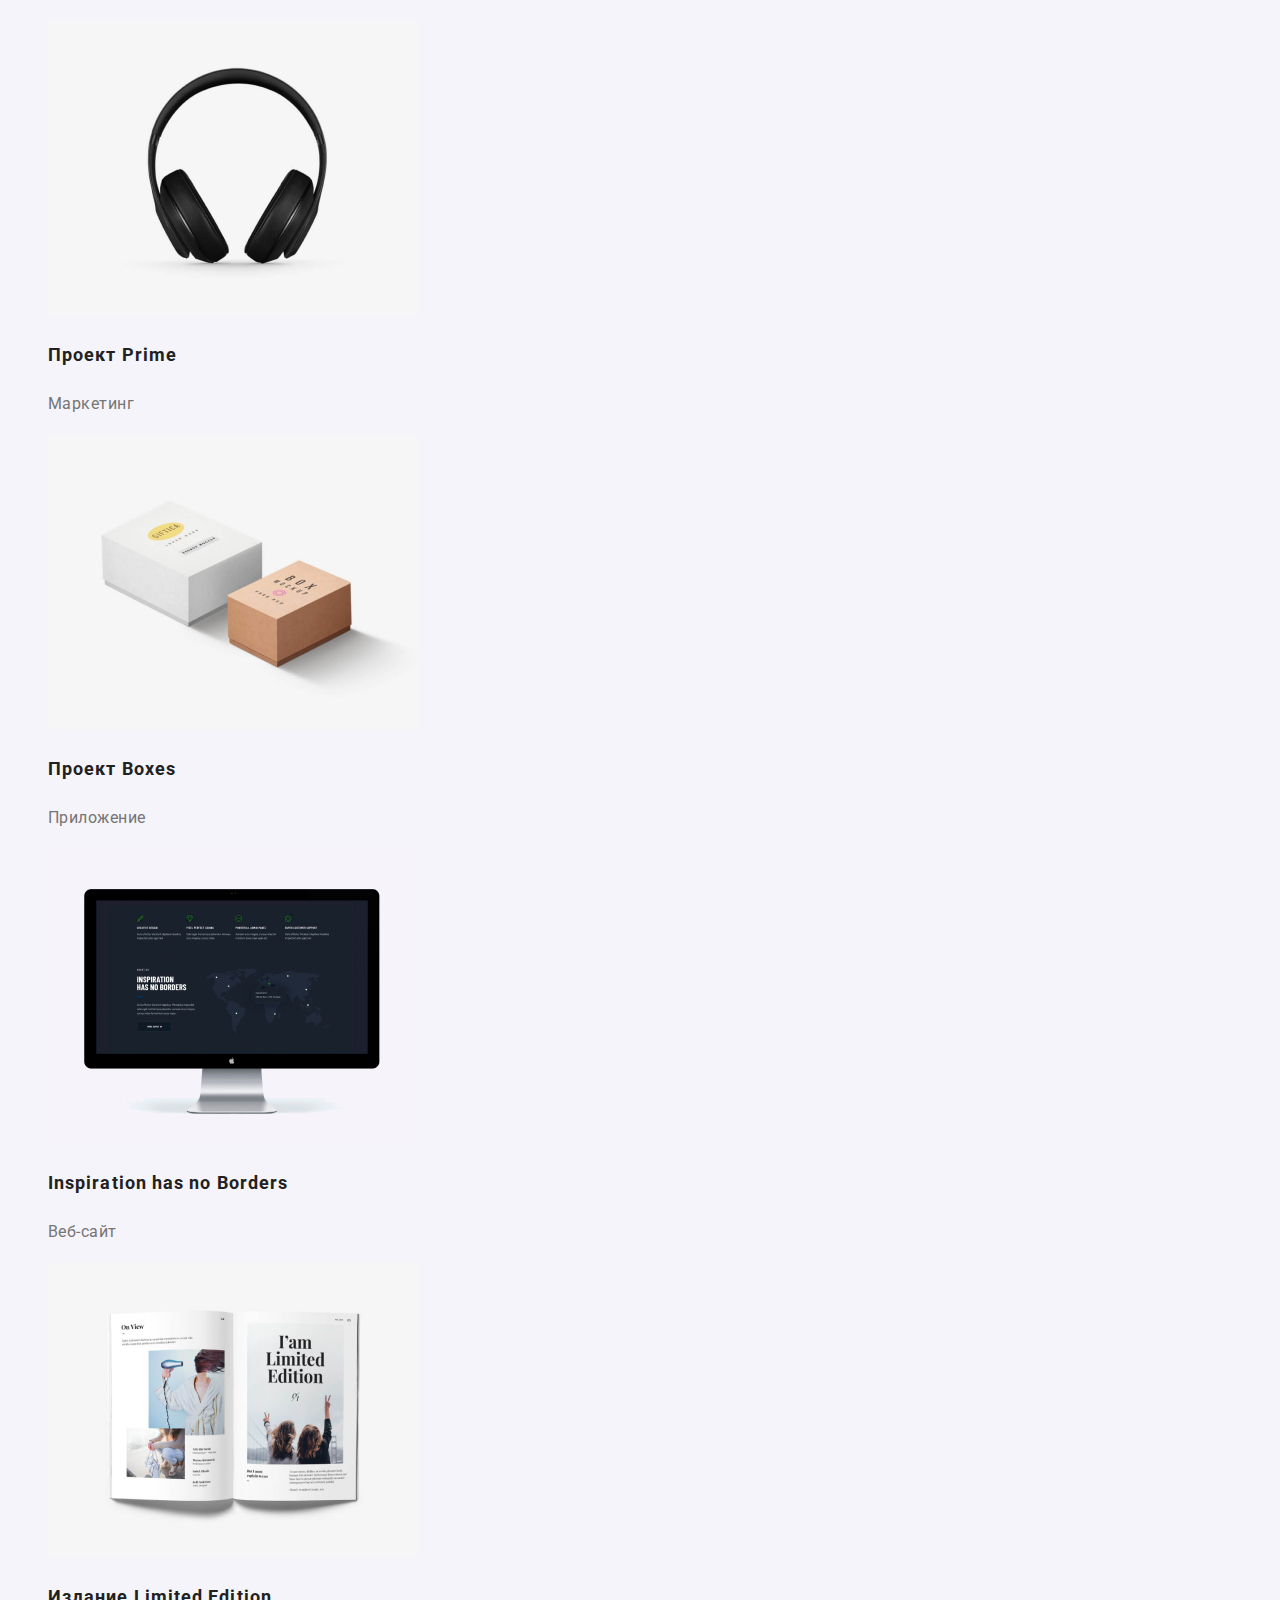
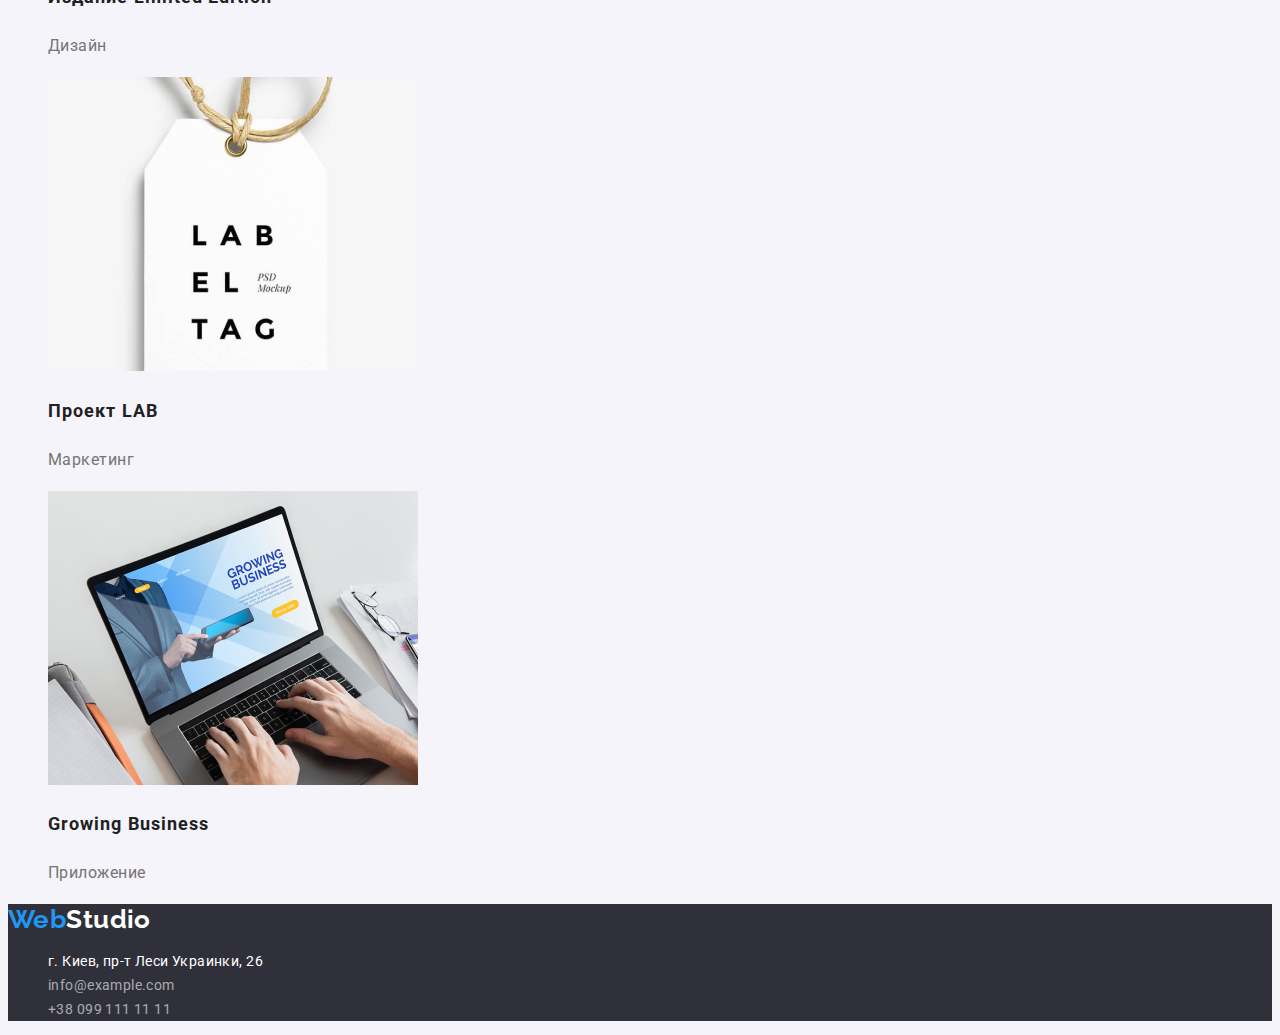
==== commit be6182c4: "Внесені правки" ====
--- a/portfolio.html
+++ b/portfolio.html
@@ -13,7 +13,7 @@
       rel="stylesheet"
     />
     <!-- Fonts end -->
-    <link rel="stylesheet" href="/css/styles.css" />
+    <link rel="stylesheet" href="./css/styles.css" />
   </head>
   <body>
     <!--Header section -->
@@ -22,7 +22,7 @@
         <a class="logo" href="/index.html"><span class="web">Web</span>Studio</a>
         <ul class="header-list list">
           <li>
-            <a href="./index.html" class="header-item-current link">Студия</a>
+            <a href="./index.html" class="header-item link">Студия</a>
           </li>
           <li>
             <a href="portfolio.html" class="header-item-current-section link">Портфолио</a>
@@ -31,7 +31,7 @@
         </ul>
         <ul class="header-nav list">
           <li>
-            <a class="header-mail-current link" href="mailto:info@example.com">info@example.com</a>
+            <a class="header-mail link" href="mailto:info@example.com">info@example.com</a>
           </li>
           <li>
             <a class="header-phone link" href="tel:+380991111111">+38 099 111 11 11</a>
@@ -45,7 +45,7 @@
         <!-- Hider title -->
         <h1 hidden>Портфолио</h1>
         <ul class="work-button list">
-          <li><button type="button" class="work-button-item header-nav">Все</button></li>
+          <li><button type="button" class="work-button-item header-nav all">Все</button></li>
           <li><button type="button" class="work-button-item header-nav">Веб-сайты</button></li>
           <li><button type="button" class="work-button-item header-nav">Приложения</button></li>
           <li><button type="button" class="work-button-item header-nav">Дизайн</button></li>
@@ -53,64 +53,64 @@
         </ul>
         <ul class="work-cards link list">
           <li class="work-card link list">
-            <a href="">
+            <a class="work-cart-about" href="">
               <img src="./images/works/img1.jpg" width="370" height="294" alt="Изображение" />
               <h2 class="work-card-title link">Технокряк</h2>
               <p class="work-cart-descr link">Веб-сайты</p>
             </a>
           </li>
           <li class="work-card link list">
-            <a href="">
-              <img src="/images/works/img2.jpg" width="370" height="294" alt="Изображение" />
+            <a class="work-cart-about" href="">
+              <img src="./images/works/img2.jpg" width="370" height="294" alt="Изображение" />
               <h2 class="work-card-title">Постер New Orlean vs Golden Star</h2>
               <p class="work-cart-descr">Дизайн</p>
             </a>
           </li>
           <li class="work-card link list">
-            <a href="">
-              <img src="/images/works/img3.jpg" width="370" height="294" alt="Изображение" />
+            <a class="work-cart-about" href="">
+              <img src="./images/works/img3.jpg" width="370" height="294" alt="Изображение" />
               <h2 class="work-card-title">Ресторан Seafood</h2>
               <p class="work-cart-descr">Приложение</p>
             </a>
           </li>
           <li class="work-card link list">
-            <a href="">
-              <img src="/images/works/img4.jpg" width="370" height="294" alt="Изображение" />
+            <a class="work-cart-about" href="">
+              <img src="./images/works/img4.jpg" width="370" height="294" alt="Изображение" />
               <h2 class="work-card-title">Проект Prime</h2>
               <p class="work-cart-descr">Маркетинг</p>
             </a>
           </li>
           <li class="work-card link list">
-            <a href="">
-              <img src="/images/works/img5.jpg" width="370" height="294" alt="Изображение" />
+            <a class="work-cart-about" href="">
+              <img src="./images/works/img5.jpg" width="370" height="294" alt="Изображение" />
               <h2 class="work-card-title">Проект Boxes</h2>
               <p class="work-cart-descr">Приложение</p>
             </a>
           </li>
           <li class="work-card link list">
-            <a href="">
-              <img src="/images/works/img6.jpg" width="370" height="294" alt="Изображение" />
+            <a class="work-cart-about" href="">
+              <img src="./images/works/img6.jpg" width="370" height="294" alt="Изображение" />
               <h2 class="work-card-title">Inspiration has no Borders</h2>
               <p class="work-cart-descr">Веб-сайт</p>
             </a>
           </li>
           <li class="work-card link list">
-            <a href="">
-              <img src="/images/works/img7.jpg" width="370" height="294" alt="Изображение" />
+            <a class="work-cart-about" href="">
+              <img src="./images/works/img7.jpg" width="370" height="294" alt="Изображение" />
               <h2 class="work-card-title">Издание Limited Edition</h2>
               <p class="work-cart-descr">Дизайн</p>
             </a>
           </li>
           <li class="work-card link list">
-            <a href="">
-              <img src="/images/works/img8.jpg" width="370" height="294" alt="Изображение" />
+            <a class="work-cart-about" href="">
+              <img src="./images/works/img8.jpg" width="370" height="294" alt="Изображение" />
               <h2 class="work-card-title">Проект LAB</h2>
               <p class="work-cart-descr">Маркетинг</p>
             </a>
           </li>
           <li class="work-card link list">
-            <a href="">
-              <img src="/images/works/img9.jpg" width="370" height="294" alt="Изображение" />
+            <a class="work-cart-about" href="">
+              <img src="./images/works/img9.jpg" width="370" height="294" alt="Изображение" />
               <h2 class="work-card-title">Growing Business</h2>
               <p class="work-cart-descr">Приложение</p>
             </a>
--- a/css/styles.css
+++ b/css/styles.css
@@ -1,33 +1,36 @@
 :root {
-    /* fonts */
-    --main-font: 'Roboto', sans-serif;
-    --secondary-font: 'Raleway', sans-serif;
+  /* fonts */
+  --main-font: 'Roboto', sans-serif;
+  --secondary-font: 'Raleway', sans-serif;
 
-    /* text colors */
-    --main-txy-cl:#212121;
-    --sec-txt-cl:#757575;
-    --accet-txt-cl: #2196F3;
+  /* text colors */
+  --main-txy-cl: #212121;
+  --sec-txt-cl: #757575;
+  --accet-txt-cl: #2196f3;
 
-    /* bg color */
-    --darc-bg-cl: #2f303a;
-    --light-bg-cl: #F5F4FA;
+  /* bg color */
+  --darc-bg-cl: #2f303a;
+  --light-bg-cl: #f5f4fa;
 
-    /* others */
-}
-    /* body section */
+  /* others */
+}
+/* body section */
 body {
-    font-family: var(--main-font);
-    color: var(--main-txy-cl);
-    background-color: var(--light-bg-cl)
-    }
+  font-family: var(--main-font);
+  color: var(--main-txy-cl);
+  background-color: var(--light-bg-cl);
+}
 /* reset styles */
 .link {
-    text-decoration: none;
-    color: currentColor;
-    font-style: normal;
+  font-size: 14px;
+  line-height: calc(24 / 14);
+  letter-spacing: 0.03em;
+  text-decoration: none;
+  color: currentColor;
+  font-style: normal;
 }
 .list {
-    list-style: none;
+  list-style: none;
 }
 /**
 |============================
@@ -36,114 +39,224 @@
 */
 /* logo */
 .logo {
-    color: var(--main-txy-cl);
-    font-family: var(--main-font) font-weight: 700;
-    font-size: 26px;
-    line-height: 31px;
-    text-decoration: none;
+  color: var(--main-txy-cl);
+  font-family: var(--secondary-font);
+  font-style: normal;
+  font-weight: 700;
+  font-size: 26px;
+  line-height: calc(31 / 26);
+  text-decoration: none;
 }
 .web {
-    color: var(--accet-txt-cl);
-    text-decoration: none;
+  font-family: var(--secondary-font);
+  color: var(--accet-txt-cl);
+  font-style: normal;
+  font-weight: 700;
+  font-size: 26px;
+  line-height: calc(31 / 26);
+  text-decoration: none;
+}
+.header-item-current,
+.header-mail-current,
+.header-item-current-section {
+  color: #2196f3;
+}
+.header-phone,
+.header-mail {
+  color: #757575;
 }
 .header-list,
 .header-nav {
-    font-weight: 500;
-    font-size: 14px;
-    line-height: calc(16 / 14);
-    letter-spacing: 0.02em;
-}
-.header-list:hover
+  font-weight: 500;
+  font-size: 14px;
+  line-height: calc(16 / 14);
+  letter-spacing: 0.02em;
+}
+.header-list:hover,
 .header-list:focus {
-    color: var(--accet-txt-cl);
-}
-.header-item-current:hover, 
+  color: var(--accet-txt-cl);
+}
+.header-item-current:hover,
 .header-item-current:focus,
 .header-item-current:active {
-    color: var(--accet-txt-cl);
+  color: var(--accet-txt-cl);
 }
 .header-item-current-section:hover,
 .header-item-current-section:focus,
 .header-item-current-section:active {
-color: var(--accet-txt-cl)
+  color: var(--accet-txt-cl);
 }
 .header-item:hover,
 .header-item:focus {
-color: var(--accet-txt-cl)
+  color: var(--accet-txt-cl);
 }
 .header-mail-current:hover,
 .header-mail-current:focus {
-color: var(--accet-txt-cl)
+  color: var(--accet-txt-cl);
 }
 .header-phone:hover,
 .header-phone:focus {
-color: var(--accet-txt-cl)
+  color: var(--accet-txt-cl);
 }
 .work-button-item:hover,
 .work-button-item:focus {
-    color: var(--accet-txt-cl)
-}
-
+  color: var(--accet-txt-cl);
+}
+.work-button-item {
+  font-weight: 500;
+  font-size: 16px;
+  line-height: calc(26 / 16);
+  text-align: center;
+  letter-spacing: 0.03em;
+  color: #212121;
+}
+.all {
+  background: #2196f3;
+  color: #ffffff;
+}
 /**
 |============================
 | Hero section
 |============================
 */
+.general-info {
+  font-family: var(--main-font);
+  font-style: normal;
+  font-weight: 900;
+  font-size: 44px;
+  line-height: calc(60 / 44);
+  text-align: center;
+  letter-spacing: 0.06em;
+  text-transform: uppercase;
+  color: #ffffff;
+}
+h2.info-about {
+  font-weight: 700;
+  font-size: 14px;
+  line-height: calc(16 / 14);
+  letter-spacing: 0.03em;
+  text-transform: uppercase;
+  color: #212121;
+}
+.info-about-text {
+  font-weight: 400;
+  font-size: 14px;
+  line-height: calc(24 / 14);
+  letter-spacing: 0.03em;
+  color: #757575;
+}
 .main {
-    background-color: var(--darc-bg-cl);
-    font-weight: 900;
-    font-size: 44px;
-    line-height: calc(60 / 44);
-    text-align: center;
-    letter-spacing: 0.06em;
-    text-transform: uppercase;
-    color: #FFFFFF;
+  background-color: var(--darc-bg-cl);
+  font-weight: 900;
+  font-size: 44px;
+  line-height: calc(60 / 44);
+  text-align: center;
+  letter-spacing: 0.06em;
+  text-transform: uppercase;
+  color: #ffffff;
+}
+.adout-tim-info,
+.adout-info {
+  font-weight: 700;
+  font-size: 36px;
+  line-height: calc(42 / 36);
+  text-align: center;
+  letter-spacing: 0.03em;
+  color: #212121;
+}
+.tim-info {
+  font-weight: 500;
+  font-size: 16px;
+  line-height: calc(19 / 16);
+  text-align: center;
+  letter-spacing: 0.03em;
+  color: #212121;
+}
+.tim-info-position {
+  font-weight: 400;
+  font-size: 16px;
+  line-height: calc(19 / 16);
+  text-align: center;
+  letter-spacing: 0.03em;
+  color: #757575;
 }
 .btn {
-    font-family: inherit;
-    font-weight: 700;
-    font-size: 16px;
-    line-height: calc(30 / 16);
-    letter-spacing: 0.06em;
-    color: #FFFFFF;
-    background-color: #2196F3;
-    cursor: pointer;
+  font-family: inherit;
+  font-weight: 700;
+  font-size: 16px;
+  line-height: calc(30 / 16);
+  letter-spacing: 0.06em;
+  color: #ffffff;
+  background-color: #2196f3;
+  cursor: pointer;
 }
 .adout-info,
 .adout-tim-info,
 .tim-info {
-    text-align: center;
-}
-
+  text-align: center;
+}
+.work-cart-about {
+  text-decoration: none;
+}
+.work-card-title {
+  font-weight: 700;
+  font-size: 18px;
+  line-height: calc(36 / 18);
+  letter-spacing: 0.06em;
+  color: #212121;
+}
+.work-cart-descr {
+  font-weight: 400;
+  font-size: 16px;
+  line-height: calc(30 / 16);
+  letter-spacing: 0.03em;
+  color: #757575;
+}
 /**
 |============================
 | Footer section
 |============================
 */
+.footer-address {
+  font-style: normal;
+}
 .footer {
-    font-family: inherit;
-    font-style: normal;
-    font-weight: 400;
-    font-size: 14px;
-    line-height: calc(24 / 14);
-    letter-spacing: 0.03em;
-    color: #FFFFFF;
-    background: #2F303A;
+  font-family: inherit;
+  font-style: normal;
+  font-weight: 400;
+  font-size: 14px;
+  line-height: calc(24 / 14);
+  letter-spacing: 0.03em;
+  color: #ffffff;
+  background: #2f303a;
 }
 /* logo footer*/
 .logo {
-    color: var(--main-txy-cl);
-    font-family: var(--main-font);
-    font-weight: 700;
-    font-size: 26px;
-    line-height: calc(31 / 26);
-    text-decoration: none;
+  color: var(--main-txy-cl);
+  font-family: var(--secondary-font);
+  font-weight: 700;
+  font-size: 26px;
+  line-height: calc(31 / 26);
+  text-decoration: none;
 }
 .web {
-    color: var(--accet-txt-cl);
-    text-decoration: none;
+  color: var(--accet-txt-cl);
+  font-family: var(--secondary-font);
+  text-decoration: none;
 }
 .studio {
-    color: white;
-    text-decoration: none;
-}
+  color: white;
+  text-decoration: none;
+}
+.footer-mail,
+.footer-phone {
+  color: rgba(255, 255, 255, 0.6);
+}
+.footer-mail:hover,
+.footer-mail:focus {
+  color: var(--accet-txt-cl);
+}
+.footer-phone:hover,
+.footer-phone:focus {
+  color: var(--accet-txt-cl);
+}
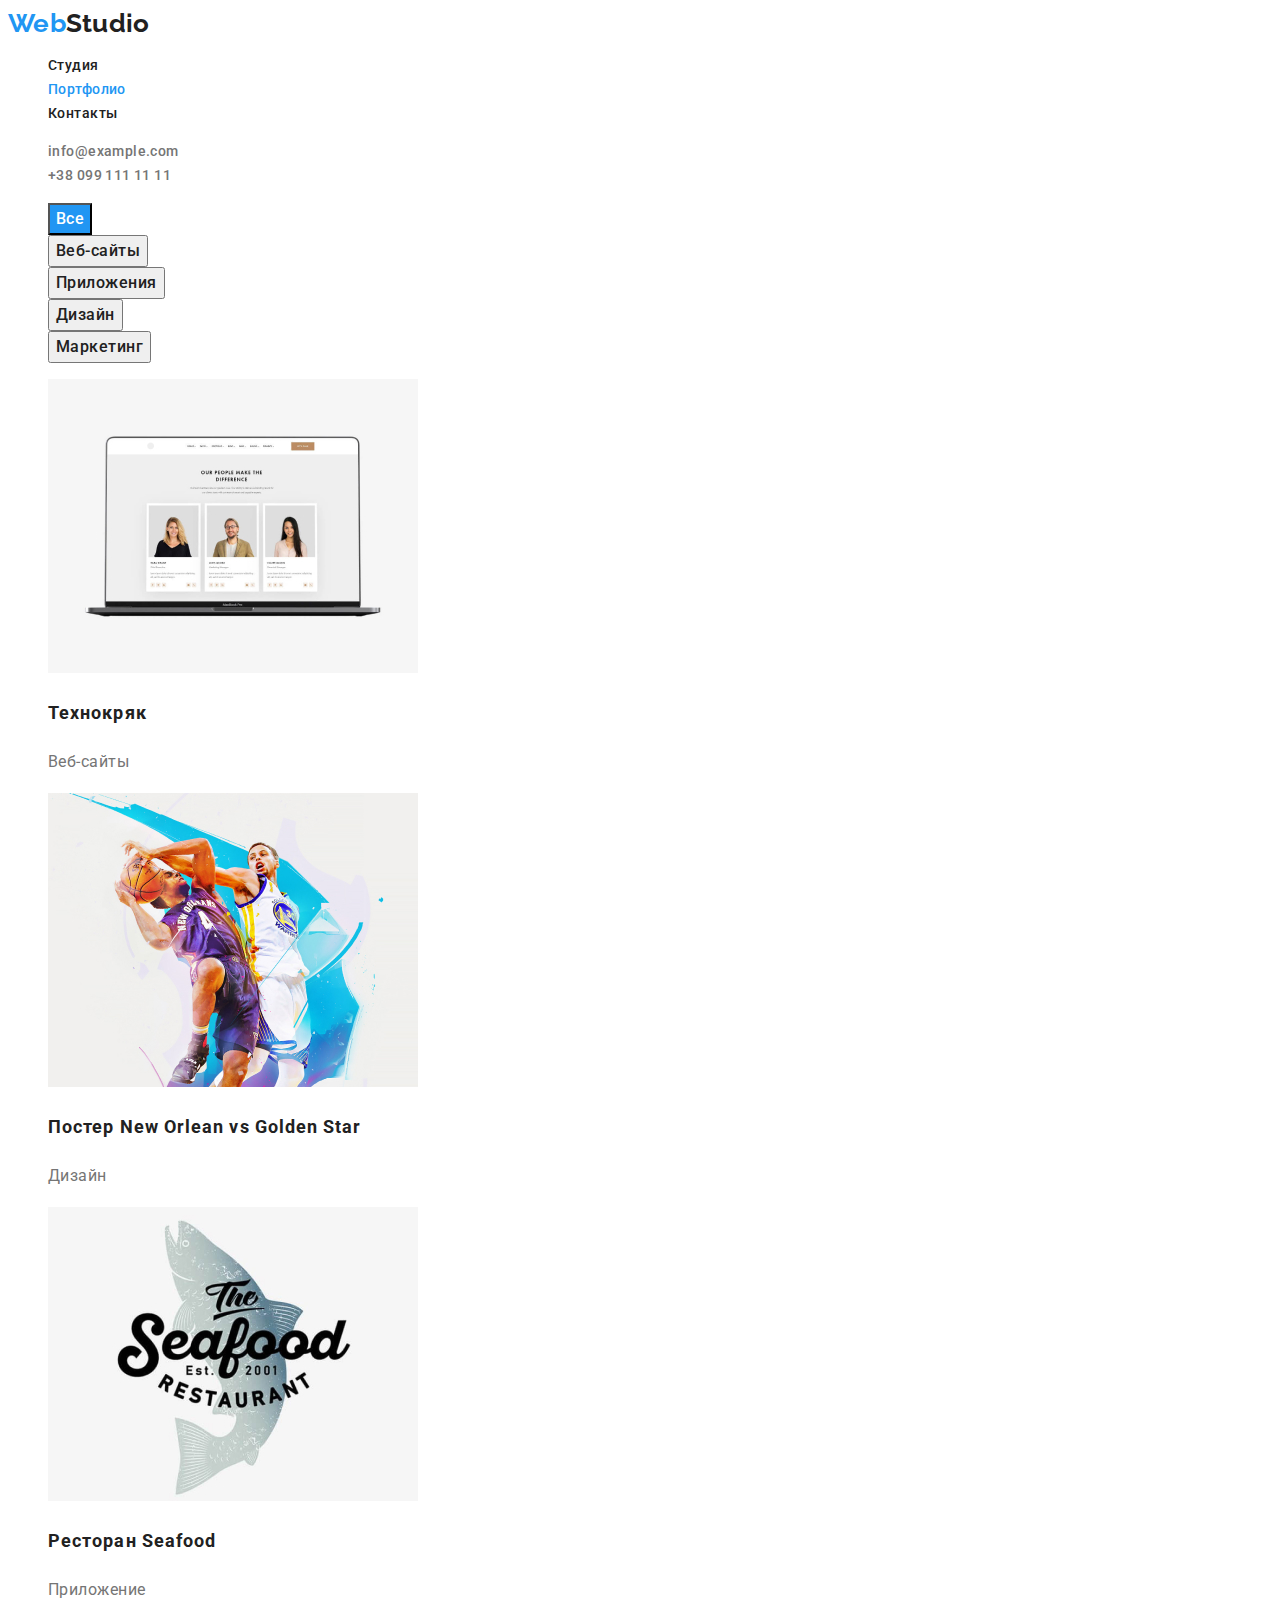
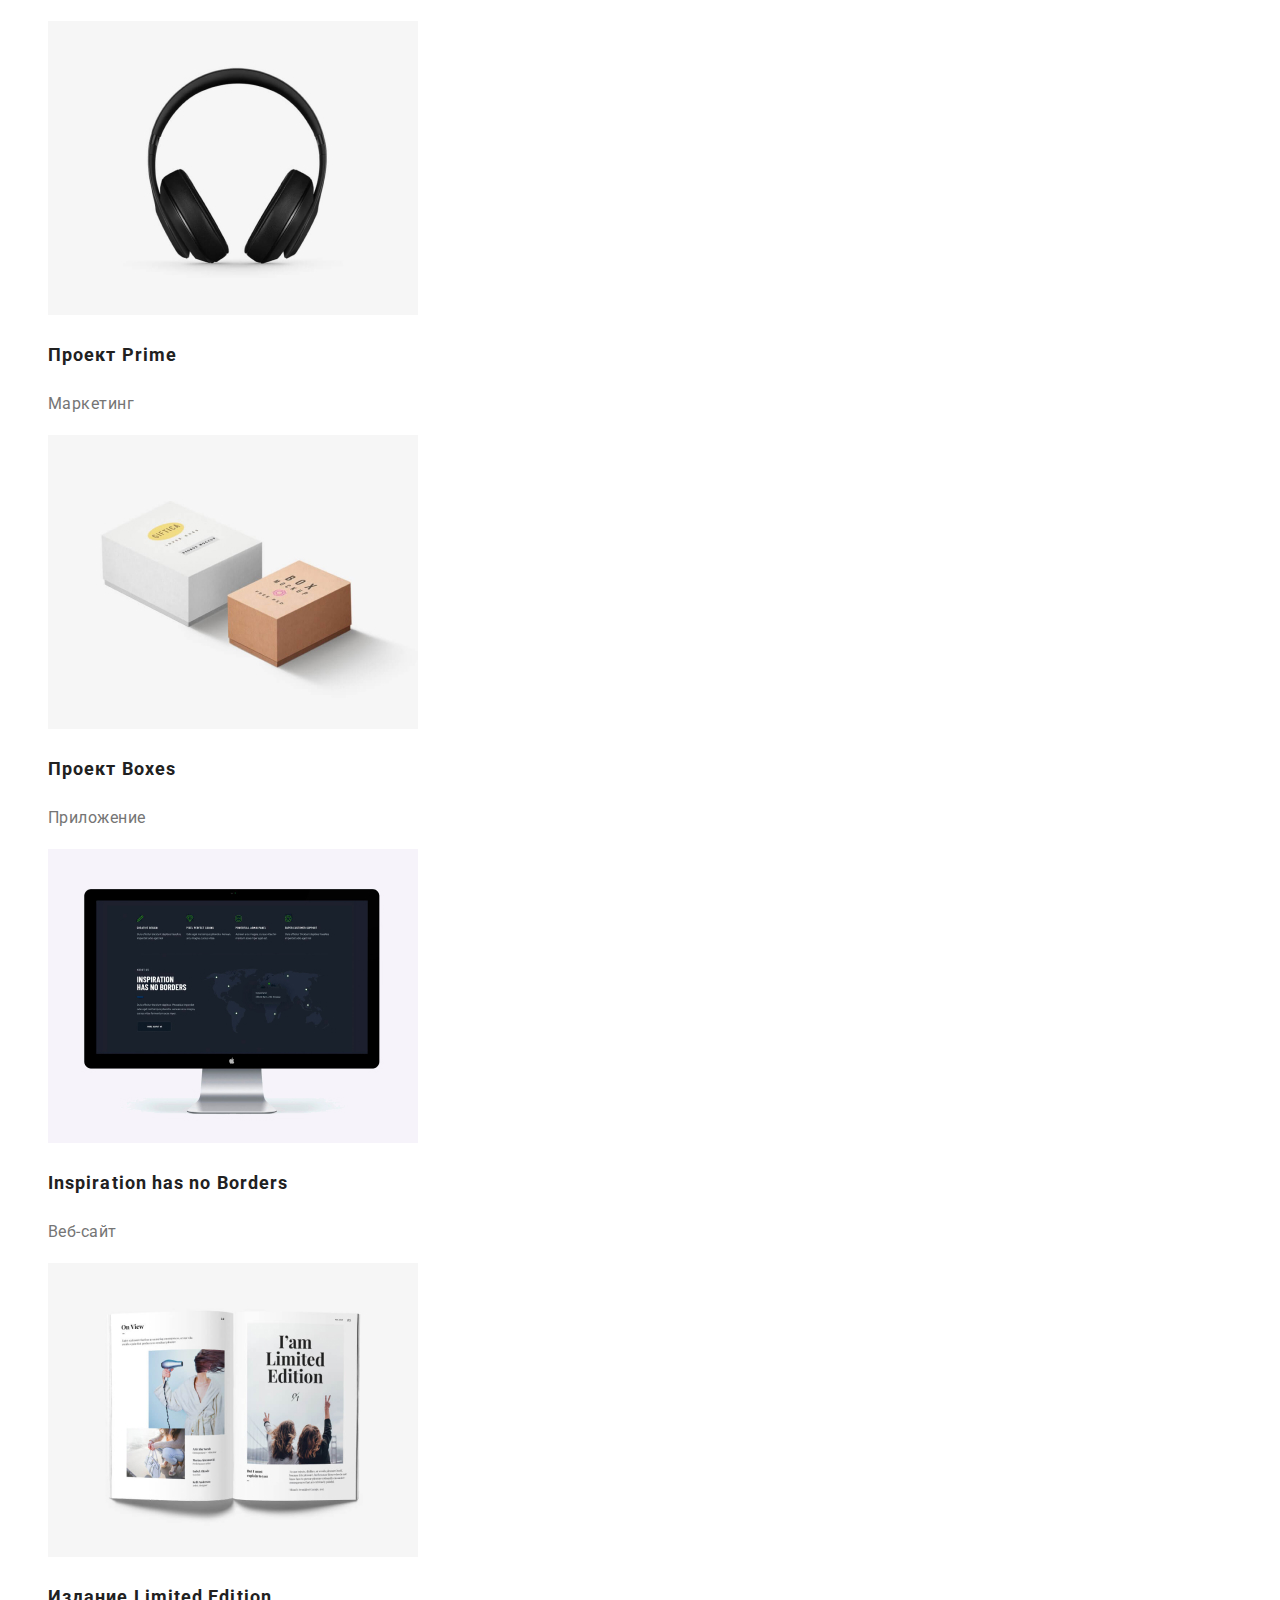
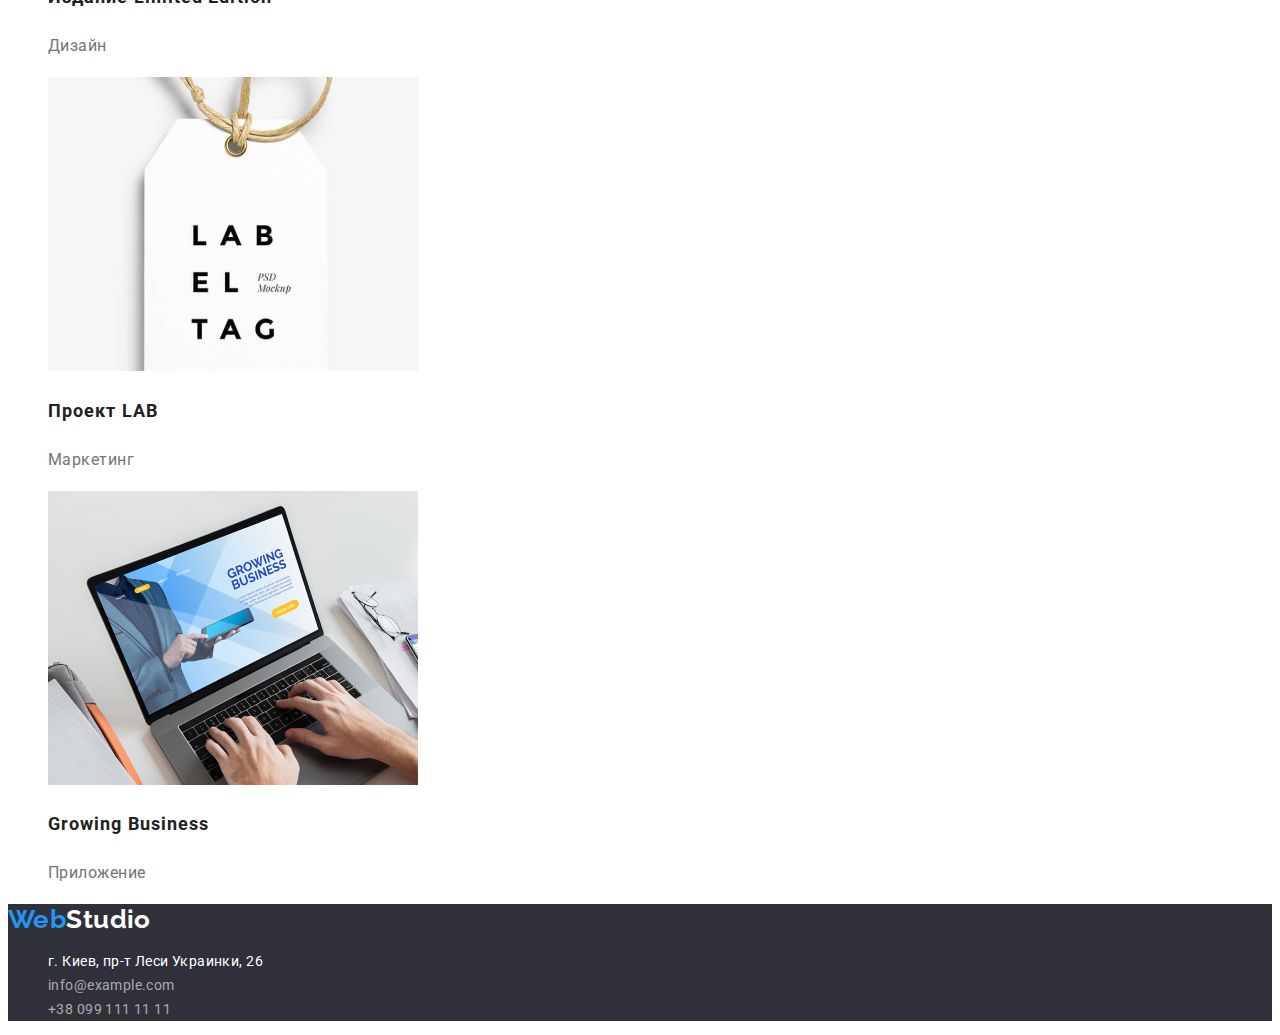
==== commit 2a582abe: "Зміни після повторної перевірки" ====
--- a/portfolio.html
+++ b/portfolio.html
@@ -22,10 +22,12 @@
         <a class="logo" href="/index.html"><span class="web">Web</span>Studio</a>
         <ul class="header-list list">
           <li>
-            <a href="./index.html" class="header-item link">Студия</a>
+            <a href="./index.html" class="header-item hover-link link">Студия</a>
           </li>
           <li>
-            <a href="portfolio.html" class="header-item-current-section link">Портфолио</a>
+            <a href="portfolio.html" class="header-item-current-section hover-link link"
+              >Портфолио</a
+            >
           </li>
           <li><a class="header-item link" href="">Контакты</a></li>
         </ul>
--- a/css/styles.css
+++ b/css/styles.css
@@ -18,7 +18,7 @@
 body {
   font-family: var(--main-font);
   color: var(--main-txy-cl);
-  background-color: var(--light-bg-cl);
+  background-color: #ffffff;
 }
 /* reset styles */
 .link {
@@ -27,7 +27,6 @@
   letter-spacing: 0.03em;
   text-decoration: none;
   color: currentColor;
-  font-style: normal;
 }
 .list {
   list-style: none;
@@ -41,7 +40,6 @@
 .logo {
   color: var(--main-txy-cl);
   font-family: var(--secondary-font);
-  font-style: normal;
   font-weight: 700;
   font-size: 26px;
   line-height: calc(31 / 26);
@@ -50,17 +48,17 @@
 .web {
   font-family: var(--secondary-font);
   color: var(--accet-txt-cl);
-  font-style: normal;
   font-weight: 700;
   font-size: 26px;
   line-height: calc(31 / 26);
   text-decoration: none;
 }
-.header-item-current,
-.header-mail-current,
-.header-item-current-section {
+.hover-link:hover
+.hover-link:focus
+.hover-link:active {
   color: #2196f3;
 }
+
 .header-phone,
 .header-mail {
   color: #757575;
@@ -72,26 +70,18 @@
   line-height: calc(16 / 14);
   letter-spacing: 0.02em;
 }
-.header-list:hover,
-.header-list:focus {
-  color: var(--accet-txt-cl);
-}
-.header-item-current:hover,
-.header-item-current:focus,
-.header-item-current:active {
-  color: var(--accet-txt-cl);
-}
-.header-item-current-section:hover,
-.header-item-current-section:focus,
-.header-item-current-section:active {
+.header-item-current {
+  color: var(--accet-txt-cl);
+}
+.header-item-current-section {
   color: var(--accet-txt-cl);
 }
 .header-item:hover,
 .header-item:focus {
   color: var(--accet-txt-cl);
 }
-.header-mail-current:hover,
-.header-mail-current:focus {
+.header-mail:hover,
+.header-mail:focus {
   color: var(--accet-txt-cl);
 }
 .header-phone:hover,
@@ -103,6 +93,7 @@
   color: var(--accet-txt-cl);
 }
 .work-button-item {
+  font-family: inherit;
   font-weight: 500;
   font-size: 16px;
   line-height: calc(26 / 16);
@@ -121,7 +112,6 @@
 */
 .general-info {
   font-family: var(--main-font);
-  font-style: normal;
   font-weight: 900;
   font-size: 44px;
   line-height: calc(60 / 44);
@@ -222,7 +212,6 @@
 }
 .footer {
   font-family: inherit;
-  font-style: normal;
   font-weight: 400;
   font-size: 14px;
   line-height: calc(24 / 14);
@@ -260,3 +249,7 @@
 .footer-phone:focus {
   color: var(--accet-txt-cl);
 }
+.footer-link:hover,
+.footer-link:focus {
+    var(--accet-txt-cl);
+}